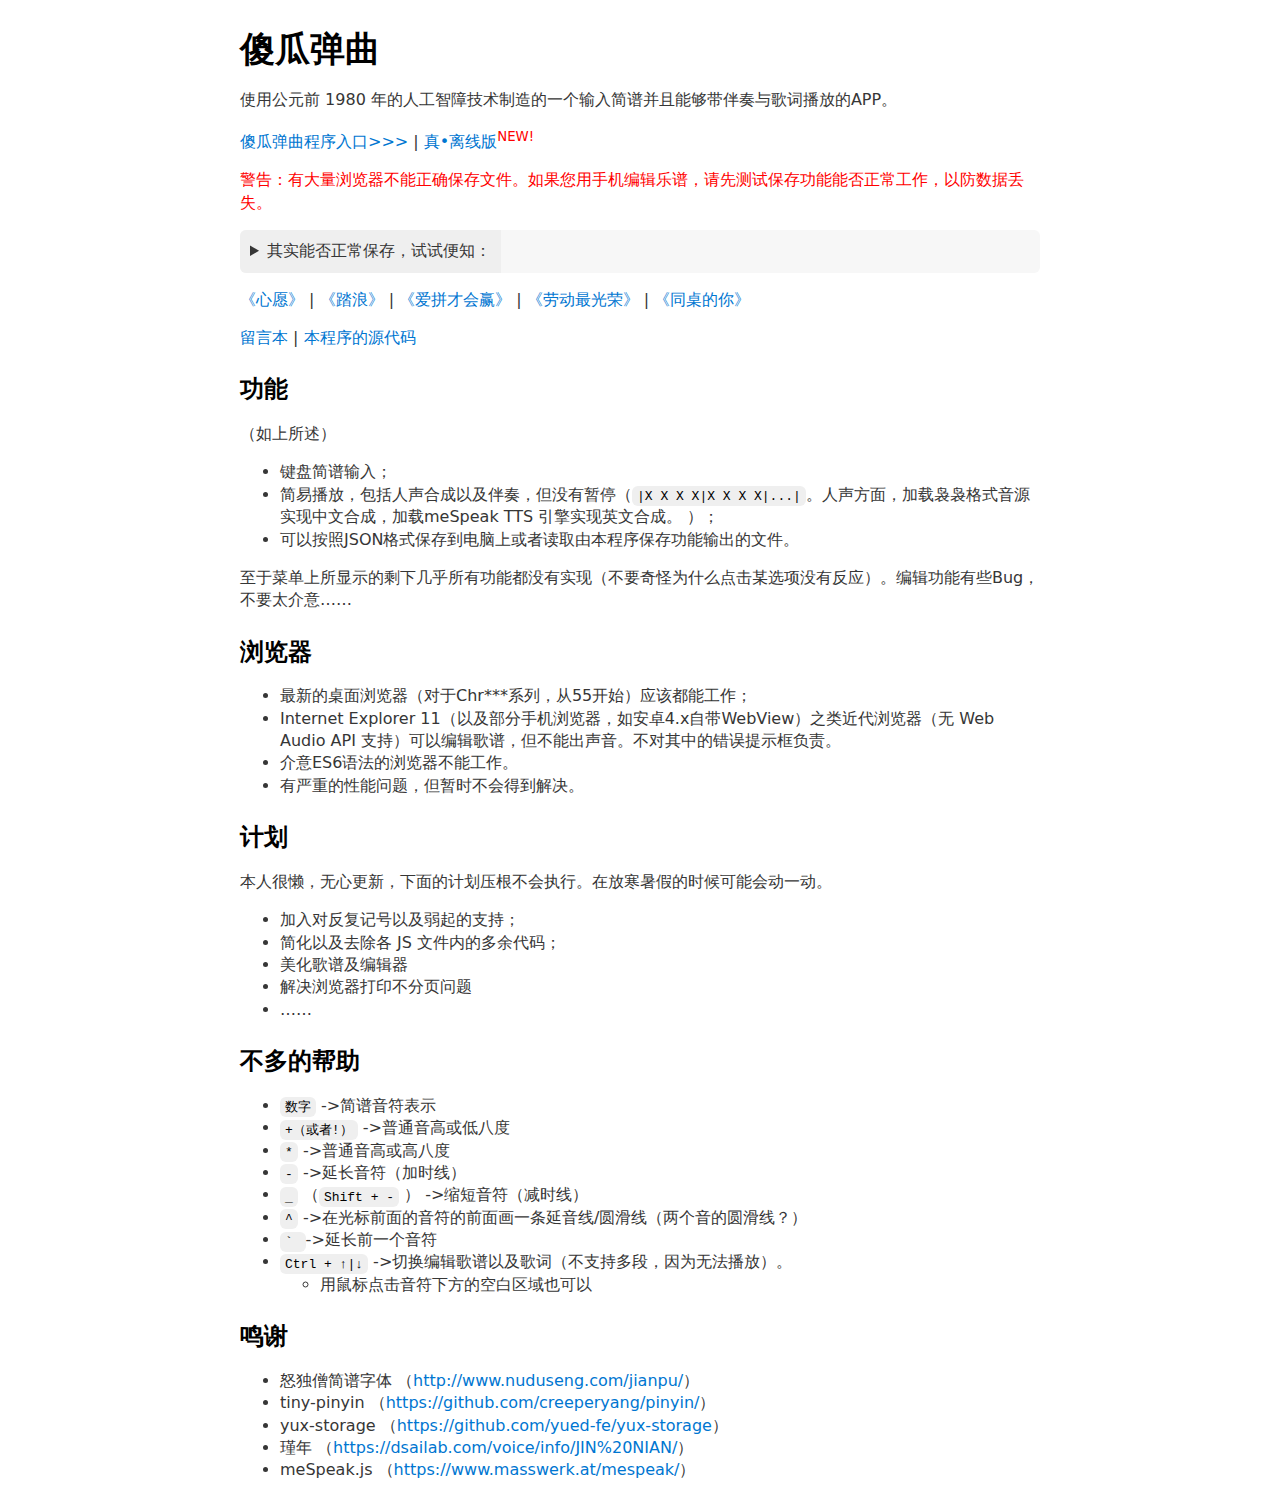
==== index.html @ f355ea2c "修复英文布局BUG；内嵌优化字体并允许不使用字体时一样好的布局；自动摘除data参数；单文件生成器！参数更加保守。" ====
<!DOCTYPE html>
<html lang="zh">
<head>
  <meta charset="utf-8">
  <meta name="viewport" content="width=device-width, initial-scale=1.0">
  <title>傻瓜弹曲</title>
  <link rel="stylesheet" href="index.css">
  <base target="_blank" />
</head>
<body>
  <h1>傻瓜弹曲</h1>
  <p>
    使用公元前 1980 年的人工智障技术制造的一个输入简谱并且能够带伴奏与歌词播放的APP。
  </p>
  <p>
    <a href="edit.htm">傻瓜弹曲程序入口&gt;&gt;&gt;</a> | <a href="build.htm">真•离线版<sup style="color:red">NEW!</sup></a>
  </p>
  <p style="color:red">
    警告：有大量浏览器不能正确保存文件。如果您用手机编辑乐谱，请先测试保存功能能否正常工作，以防数据丢失。
  </p>
  <details>
    <summary>其实能否正常保存，试试便知：</summary>
    <p><a class="nohack" href="FAIL.htm" onclick='util_saveAs("下载测试通过","text/plain","下载测试通过.txt"); return false;'>测试网页脚本生成文件下载</a></p>
    <script>
function util_saveAs(content,mine,fileName){
  var url;
  var blob;
  /* 不使用文件本身的 MIME 以防触发浏览器特殊机制（如Chrome 会把网页 “打包”为MHTML 并破坏追加的脚本区域） */
  if(mine.indexOf('html') > -1){
    mine = 'application/octet-stream';
  }
  try {
    blob = new File([content],fileName,{type:mine});
  }catch(e){
    blob = new Blob([content],{type:mine});
    blob = new Blob([content],{type:mine});
  }
  url = URL.createObjectURL(blob);
  setTimeout(function(){
    URL.revokeObjectURL(url)
  },40*1000);
  if(blob){
    if ('msSaveOrOpenBlob' in navigator) {
      window.navigator.msSaveOrOpenBlob(blob, fileName);
      return;
    }
  }
  var link = document.createElement('a');
  link.href = url;
  link.download = fileName;
  document.body.appendChild(link);
  link.click();
  document.body.removeChild(link);
}
    </script>
    <p>点击上面链接后：</p>
    <ol>
      <li>应该提示下载文件而非打开新页面；</li>
      <li>下载应马上开始而不会有超过 1s 的延迟；</li>
      <li>您应该可以打开下载后的文件，它应该是个文档，内含“下载测试通过”字样；</li>
    </ol>
  </details>
  <p>
    <a href="edit.htm#music=xy">《心愿》</a> |
    <a href="edit.htm#music=tl">《踏浪》</a> |
    <a href="edit.htm#music=apchy">《爱拼才会赢》</a> |
    <a href="edit.htm#music=ldzgr">《劳动最光荣》</a> |
    <a href="edit.htm#music=tzdn">《同桌的你》</a>

  </p>
  <p>
    <a href="http://users.smartgb.com/g/g.php?a=s&i=g18-84768-1a">留言本</a> | <a href="http://gitee.com/asdfqw/FoolPlay">本程序的源代码</a>
  </p>
  <h2>功能</h2>
  <p>
    （如上所述）
  </p>
  <ul>
    <li>键盘简谱输入；</li>
    <li>
      简易播放，包括人声合成以及伴奏，但没有暂停（<code>|X X X X|X X X X|...|</code>。人声方面，加载袅袅格式音源实现中文合成，加载meSpeak TTS 引擎实现英文合成。
      ）；
    </li>
    <li>可以按照JSON格式保存到电脑上或者读取由本程序保存功能输出的文件。</li>
  </ul>
  <p>
    至于菜单上所显示的剩下几乎所有功能都没有实现（不要奇怪为什么点击某选项没有反应）。编辑功能有些Bug，不要太介意……
  </p>
  <h2>浏览器</h2>
  <ul>
    <li>最新的桌面浏览器（对于Chr***系列，从55开始）应该都能工作；</li>
    <li>Internet Explorer 11（以及部分手机浏览器，如安卓4.x自带WebView）之类近代浏览器（无 Web Audio API 支持）可以编辑歌谱，但不能出声音。不对其中的错误提示框负责。</li>
    <li>介意ES6语法的浏览器不能工作。</li>
    <li>有严重的性能问题，但暂时不会得到解决。</li>
  </ul>
  <h2>计划</h2>
  <p>
    本人很懒，无心更新，下面的计划压根不会执行。在放寒暑假的时候可能会动一动。
  </p>
  <ul>
    <li>加入对反复记号以及弱起的支持；</li>
    <li>简化以及去除各 JS 文件内的多余代码；</li>
    <li>美化歌谱及编辑器</li>
    <li>解决浏览器打印不分页问题</li>
    <li>……</li>
  </ul>
  <h2>不多的帮助</h2>
  <ul>
    <li>
      <code>数字</code>
      -&gt;简谱音符表示
    </li>
    <li>
      <code>+（或者!）</code>
      -&gt;普通音高或低八度
    </li>
    <li>
      <code>*</code>
      -&gt;普通音高或高八度
    </li>
    <li>
      <code>-</code>
      -&gt;延长音符（加时线）
    </li>
    <li>
      <code>_</code>
      （<code>Shift + -</code>
      ） -&gt;缩短音符（减时线）
    </li>
    <li>
      <code>^</code>
      -&gt;在光标前面的音符的前面画一条延音线/圆滑线（两个音的圆滑线？）
    </li>
    <li>
      <code>` </code>
      -&gt;延长前一个音符
    </li>
    <li>
      <code>Ctrl + ↑|↓</code>
      -&gt;切换编辑歌谱以及歌词（不支持多段，因为无法播放）。
      <ul>
        <li>用鼠标点击音符下方的空白区域也可以</li>
      </ul>
    </li>
  </ul>
  <h2>鸣谢</h2>
  <ul>
    <li>怒独僧简谱字体 （<a href="http://www.nuduseng.com/jianpu/">http://www.nuduseng.com/<wbr>jianpu/</a>）</li>
    <li>tiny-pinyin （<a href="https://github.com/creeperyang/pinyin/">https://github.com/<wbr>creeperyang/<wbr>pinyin/</a>）</li>
    <li>yux-storage （<a href="https://github.com/yued-fe/yux-storage">https://github.com/<wbr>yued-fe/<wbr>yux-storage</a>）</li>
    <li>瑾年 （<a href="https://dsailab.com/voice/info/JIN%20NIAN/">https://dsailab.com/<wbr>voice/<wbr>info/<wbr>JIN%20NIAN/</a>）</li>
    <li>meSpeak.js （<a href="https://www.masswerk.at/mespeak/">https://www.masswerk.at/<wbr>mespeak/</a>）</li>
  </ul>
</body>
</html>
---- index.css ----
/*
  Water.css
    https://watercss.kognise.dev/
*/
:root{--background-body:#fff;--background:#efefef;--background-alt:#f7f7f7;--selection:#9e9e9e;--text-main:#363636;--text-bright:#000;--text-muted:#70777f;--links:#0076d1;--focus:rgba(0,150,191,0.67);--border:#dbdbdb;--code:#000;--animation-duration:0.1s;--button-base:#d0cfcf;--button-hover:#9b9b9b;--scrollbar-thumb:#aaa;--scrollbar-thumb-hover:var(--button-hover);--form-placeholder:#949494;--form-text:#1d1d1d;--variable:#39a33c;--highlight:#ff0;--select-arrow:url("data:image/svg+xml;charset=utf-8,%3Csvg xmlns='http://www.w3.org/2000/svg' height='63' width='117' fill='%23161f27'%3E%3Cpath d='M115 2c-1-2-4-2-5 0L59 53 7 2a4 4 0 00-5 5l54 54 2 2 3-2 54-54c2-1 2-4 0-5z'/%3E%3C/svg%3E")}@media (prefers-color-scheme:dark){:root{--background-body:#202b38;--background:#161f27;--background-alt:#1a242f;--selection:#1c76c5;--text-main:#dbdbdb;--text-bright:#fff;--text-muted:#a9b1ba;--links:#41adff;--focus:rgba(0,150,191,0.67);--border:#526980;--code:#ffbe85;--animation-duration:0.1s;--button-base:#0c151c;--button-hover:#040a0f;--scrollbar-thumb:var(--button-hover);--scrollbar-thumb-hover:#000;--form-placeholder:#a9a9a9;--form-text:#fff;--variable:#d941e2;--highlight:#efdb43;--select-arrow:url("data:image/svg+xml;charset=utf-8,%3Csvg xmlns='http://www.w3.org/2000/svg' height='63' width='117' fill='%23efefef'%3E%3Cpath d='M115 2c-1-2-4-2-5 0L59 53 7 2a4 4 0 00-5 5l54 54 2 2 3-2 54-54c2-1 2-4 0-5z'/%3E%3C/svg%3E")}}html{scrollbar-color:#aaa #fff;scrollbar-color:var(--scrollbar-thumb) var(--background-body);scrollbar-width:thin}@media (prefers-color-scheme:dark){html{scrollbar-color:#040a0f #202b38;scrollbar-color:var(--scrollbar-thumb) var(--background-body)}}body{font-family:system-ui,-apple-system,BlinkMacSystemFont,Segoe UI,Roboto,Oxygen,Ubuntu,Cantarell,Fira Sans,Droid Sans,Helvetica Neue,Segoe UI Emoji,Apple Color Emoji,Noto Color Emoji,sans-serif;line-height:1.4;max-width:800px;margin:20px auto;padding:0 10px;word-wrap:break-word;color:#363636;color:var(--text-main);background:#fff;background:var(--background-body);text-rendering:optimizeLegibility}@media (prefers-color-scheme:dark){body{background:#202b38;background:var(--background-body);color:#dbdbdb;color:var(--text-main)}}button{transition:background-color .1s linear,border-color .1s linear,color .1s linear,box-shadow .1s linear,transform .1s ease;transition:background-color var(--animation-duration) linear,border-color var(--animation-duration) linear,color var(--animation-duration) linear,box-shadow var(--animation-duration) linear,transform var(--animation-duration) ease}@media (prefers-color-scheme:dark){button{transition:background-color .1s linear,border-color .1s linear,color .1s linear,box-shadow .1s linear,transform .1s ease;transition:background-color var(--animation-duration) linear,border-color var(--animation-duration) linear,color var(--animation-duration) linear,box-shadow var(--animation-duration) linear,transform var(--animation-duration) ease}}input{transition:background-color .1s linear,border-color .1s linear,color .1s linear,box-shadow .1s linear,transform .1s ease;transition:background-color var(--animation-duration) linear,border-color var(--animation-duration) linear,color var(--animation-duration) linear,box-shadow var(--animation-duration) linear,transform var(--animation-duration) ease}@media (prefers-color-scheme:dark){input{transition:background-color .1s linear,border-color .1s linear,color .1s linear,box-shadow .1s linear,transform .1s ease;transition:background-color var(--animation-duration) linear,border-color var(--animation-duration) linear,color var(--animation-duration) linear,box-shadow var(--animation-duration) linear,transform var(--animation-duration) ease}}textarea{transition:background-color .1s linear,border-color .1s linear,color .1s linear,box-shadow .1s linear,transform .1s ease;transition:background-color var(--animation-duration) linear,border-color var(--animation-duration) linear,color var(--animation-duration) linear,box-shadow var(--animation-duration) linear,transform var(--animation-duration) ease}@media (prefers-color-scheme:dark){textarea{transition:background-color .1s linear,border-color .1s linear,color .1s linear,box-shadow .1s linear,transform .1s ease;transition:background-color var(--animation-duration) linear,border-color var(--animation-duration) linear,color var(--animation-duration) linear,box-shadow var(--animation-duration) linear,transform var(--animation-duration) ease}}h1{font-size:2.2em;margin-top:0}h1,h2,h3,h4,h5,h6{margin-bottom:12px;margin-top:24px}h1{color:#000;color:var(--text-bright)}@media (prefers-color-scheme:dark){h1{color:#fff;color:var(--text-bright)}}h2{color:#000;color:var(--text-bright)}@media (prefers-color-scheme:dark){h2{color:#fff;color:var(--text-bright)}}h3{color:#000;color:var(--text-bright)}@media (prefers-color-scheme:dark){h3{color:#fff;color:var(--text-bright)}}h4{color:#000;color:var(--text-bright)}@media (prefers-color-scheme:dark){h4{color:#fff;color:var(--text-bright)}}h5{color:#000;color:var(--text-bright)}@media (prefers-color-scheme:dark){h5{color:#fff;color:var(--text-bright)}}h6{color:#000;color:var(--text-bright)}@media (prefers-color-scheme:dark){h6{color:#fff;color:var(--text-bright)}}strong{color:#000;color:var(--text-bright)}@media (prefers-color-scheme:dark){strong{color:#fff;color:var(--text-bright)}}b,h1,h2,h3,h4,h5,h6,strong,th{font-weight:600}q:after,q:before{content:none}blockquote{border-left:4px solid rgba(0,150,191,.67);border-left:4px solid var(--focus);margin:1.5em 0;padding:.5em 1em;font-style:italic}@media (prefers-color-scheme:dark){blockquote{border-left:4px solid rgba(0,150,191,.67);border-left:4px solid var(--focus)}}q{border-left:4px solid rgba(0,150,191,.67);border-left:4px solid var(--focus);margin:1.5em 0;padding:.5em 1em;font-style:italic}@media (prefers-color-scheme:dark){q{border-left:4px solid rgba(0,150,191,.67);border-left:4px solid var(--focus)}}blockquote>footer{font-style:normal;border:0}address,blockquote cite{font-style:normal}a[href^=mailto\:]:before{content:"📧 "}a[href^=tel\:]:before{content:"📞 "}a[href^=sms\:]:before{content:"💬 "}mark{background-color:#ff0;background-color:var(--highlight);border-radius:2px;padding:0 2px;color:#000}@media (prefers-color-scheme:dark){mark{background-color:#efdb43;background-color:var(--highlight)}}a>code,a>strong{color:inherit}button,input[type=button],input[type=checkbox],input[type=radio],input[type=range],input[type=reset],input[type=submit],select{cursor:pointer}input,select{display:block}[type=checkbox],[type=radio]{display:initial}input{color:#1d1d1d;color:var(--form-text);background-color:#efefef;background-color:var(--background);font-family:inherit;font-size:inherit;margin-right:6px;margin-bottom:6px;padding:10px;border:none;border-radius:6px;outline:none}@media (prefers-color-scheme:dark){input{background-color:#161f27;background-color:var(--background);color:#fff;color:var(--form-text)}}button{color:#1d1d1d;color:var(--form-text);background-color:#efefef;background-color:var(--background);font-family:inherit;font-size:inherit;margin-right:6px;margin-bottom:6px;padding:10px;border:none;border-radius:6px;outline:none}@media (prefers-color-scheme:dark){button{background-color:#161f27;background-color:var(--background);color:#fff;color:var(--form-text)}}textarea{color:#1d1d1d;color:var(--form-text);background-color:#efefef;background-color:var(--background);font-family:inherit;font-size:inherit;margin-right:6px;margin-bottom:6px;padding:10px;border:none;border-radius:6px;outline:none}@media (prefers-color-scheme:dark){textarea{background-color:#161f27;background-color:var(--background);color:#fff;color:var(--form-text)}}select{color:#1d1d1d;color:var(--form-text);background-color:#efefef;background-color:var(--background);font-family:inherit;font-size:inherit;margin-right:6px;margin-bottom:6px;padding:10px;border:none;border-radius:6px;outline:none}@media (prefers-color-scheme:dark){select{background-color:#161f27;background-color:var(--background);color:#fff;color:var(--form-text)}}button{background-color:#d0cfcf;background-color:var(--button-base);padding-right:30px;padding-left:30px}@media (prefers-color-scheme:dark){button{background-color:#0c151c;background-color:var(--button-base)}}input[type=submit]{background-color:#d0cfcf;background-color:var(--button-base);padding-right:30px;padding-left:30px}@media (prefers-color-scheme:dark){input[type=submit]{background-color:#0c151c;background-color:var(--button-base)}}input[type=reset]{background-color:#d0cfcf;background-color:var(--button-base);padding-right:30px;padding-left:30px}@media (prefers-color-scheme:dark){input[type=reset]{background-color:#0c151c;background-color:var(--button-base)}}input[type=button]{background-color:#d0cfcf;background-color:var(--button-base);padding-right:30px;padding-left:30px}@media (prefers-color-scheme:dark){input[type=button]{background-color:#0c151c;background-color:var(--button-base)}}button:hover{background:#9b9b9b;background:var(--button-hover)}@media (prefers-color-scheme:dark){button:hover{background:#040a0f;background:var(--button-hover)}}input[type=submit]:hover{background:#9b9b9b;background:var(--button-hover)}@media (prefers-color-scheme:dark){input[type=submit]:hover{background:#040a0f;background:var(--button-hover)}}input[type=reset]:hover{background:#9b9b9b;background:var(--button-hover)}@media (prefers-color-scheme:dark){input[type=reset]:hover{background:#040a0f;background:var(--button-hover)}}input[type=button]:hover{background:#9b9b9b;background:var(--button-hover)}@media (prefers-color-scheme:dark){input[type=button]:hover{background:#040a0f;background:var(--button-hover)}}input[type=color]{min-height:2rem;padding:8px;cursor:pointer}input[type=checkbox],input[type=radio]{height:1em;width:1em}input[type=radio]{border-radius:100%}input{vertical-align:top}label{vertical-align:middle;margin-bottom:4px;display:inline-block}button,input:not([type=checkbox]):not([type=radio]),input[type=range],select,textarea{-webkit-appearance:none}textarea{display:block;margin-right:0;box-sizing:border-box;resize:vertical}textarea:not([cols]){width:100%}textarea:not([rows]){min-height:40px;height:140px}select{background:#efefef url("data:image/svg+xml;charset=utf-8,%3Csvg xmlns='http://www.w3.org/2000/svg' height='63' width='117' fill='%23161f27'%3E%3Cpath d='M115 2c-1-2-4-2-5 0L59 53 7 2a4 4 0 00-5 5l54 54 2 2 3-2 54-54c2-1 2-4 0-5z'/%3E%3C/svg%3E") calc(100% - 12px) 50%/12px no-repeat;background:var(--background) var(--select-arrow) calc(100% - 12px) 50%/12px no-repeat;padding-right:35px}@media (prefers-color-scheme:dark){select{background:#161f27 url("data:image/svg+xml;charset=utf-8,%3Csvg xmlns='http://www.w3.org/2000/svg' height='63' width='117' fill='%23efefef'%3E%3Cpath d='M115 2c-1-2-4-2-5 0L59 53 7 2a4 4 0 00-5 5l54 54 2 2 3-2 54-54c2-1 2-4 0-5z'/%3E%3C/svg%3E") calc(100% - 12px) 50%/12px no-repeat;background:var(--background) var(--select-arrow) calc(100% - 12px) 50%/12px no-repeat}}select::-ms-expand{display:none}select[multiple]{padding-right:10px;background-image:none;overflow-y:auto}input:focus{box-shadow:0 0 0 2px rgba(0,150,191,.67);box-shadow:0 0 0 2px var(--focus)}@media (prefers-color-scheme:dark){input:focus{box-shadow:0 0 0 2px rgba(0,150,191,.67);box-shadow:0 0 0 2px var(--focus)}}select:focus{box-shadow:0 0 0 2px rgba(0,150,191,.67);box-shadow:0 0 0 2px var(--focus)}@media (prefers-color-scheme:dark){select:focus{box-shadow:0 0 0 2px rgba(0,150,191,.67);box-shadow:0 0 0 2px var(--focus)}}button:focus{box-shadow:0 0 0 2px rgba(0,150,191,.67);box-shadow:0 0 0 2px var(--focus)}@media (prefers-color-scheme:dark){button:focus{box-shadow:0 0 0 2px rgba(0,150,191,.67);box-shadow:0 0 0 2px var(--focus)}}textarea:focus{box-shadow:0 0 0 2px rgba(0,150,191,.67);box-shadow:0 0 0 2px var(--focus)}@media (prefers-color-scheme:dark){textarea:focus{box-shadow:0 0 0 2px rgba(0,150,191,.67);box-shadow:0 0 0 2px var(--focus)}}button:active,input[type=button]:active,input[type=checkbox]:active,input[type=radio]:active,input[type=range]:active,input[type=reset]:active,input[type=submit]:active{transform:translateY(2px)}button:disabled,input:disabled,select:disabled,textarea:disabled{cursor:not-allowed;opacity:.5}::-moz-placeholder{color:#949494;color:var(--form-placeholder)}:-ms-input-placeholder{color:#949494;color:var(--form-placeholder)}::-ms-input-placeholder{color:#949494;color:var(--form-placeholder)}::placeholder{color:#949494;color:var(--form-placeholder)}@media (prefers-color-scheme:dark){::-moz-placeholder{color:#a9a9a9;color:var(--form-placeholder)}:-ms-input-placeholder{color:#a9a9a9;color:var(--form-placeholder)}::-ms-input-placeholder{color:#a9a9a9;color:var(--form-placeholder)}::placeholder{color:#a9a9a9;color:var(--form-placeholder)}}fieldset{border:1px solid rgba(0,150,191,.67);border:1px solid var(--focus);border-radius:6px;margin:0 0 12px;padding:10px}@media (prefers-color-scheme:dark){fieldset{border:1px solid rgba(0,150,191,.67);border:1px solid var(--focus)}}legend{font-size:.9em;font-weight:600}input[type=range]{margin:10px 0;padding:10px 0;background:transparent}input[type=range]:focus{outline:none}input[type=range]::-webkit-slider-runnable-track{width:100%;height:9.5px;-webkit-transition:.2s;transition:.2s;background:#efefef;background:var(--background);border-radius:3px}@media (prefers-color-scheme:dark){input[type=range]::-webkit-slider-runnable-track{background:#161f27;background:var(--background)}}input[type=range]::-webkit-slider-thumb{box-shadow:0 1px 1px #000,0 0 1px #0d0d0d;height:20px;width:20px;border-radius:50%;background:#dbdbdb;background:var(--border);-webkit-appearance:none;margin-top:-7px}@media (prefers-color-scheme:dark){input[type=range]::-webkit-slider-thumb{background:#526980;background:var(--border)}}input[type=range]:focus::-webkit-slider-runnable-track{background:#efefef;background:var(--background)}@media (prefers-color-scheme:dark){input[type=range]:focus::-webkit-slider-runnable-track{background:#161f27;background:var(--background)}}input[type=range]::-moz-range-track{width:100%;height:9.5px;-moz-transition:.2s;transition:.2s;background:#efefef;background:var(--background);border-radius:3px}@media (prefers-color-scheme:dark){input[type=range]::-moz-range-track{background:#161f27;background:var(--background)}}input[type=range]::-moz-range-thumb{box-shadow:1px 1px 1px #000,0 0 1px #0d0d0d;height:20px;width:20px;border-radius:50%;background:#dbdbdb;background:var(--border)}@media (prefers-color-scheme:dark){input[type=range]::-moz-range-thumb{background:#526980;background:var(--border)}}input[type=range]::-ms-track{width:100%;height:9.5px;background:transparent;border-color:transparent;border-width:16px 0;color:transparent}input[type=range]::-ms-fill-lower{background:#efefef;background:var(--background);border:.2px solid #010101;border-radius:3px;box-shadow:1px 1px 1px #000,0 0 1px #0d0d0d}@media (prefers-color-scheme:dark){input[type=range]::-ms-fill-lower{background:#161f27;background:var(--background)}}input[type=range]::-ms-fill-upper{background:#efefef;background:var(--background);border:.2px solid #010101;border-radius:3px;box-shadow:1px 1px 1px #000,0 0 1px #0d0d0d}@media (prefers-color-scheme:dark){input[type=range]::-ms-fill-upper{background:#161f27;background:var(--background)}}input[type=range]::-ms-thumb{box-shadow:1px 1px 1px #000,0 0 1px #0d0d0d;border:1px solid #000;height:20px;width:20px;border-radius:50%;background:#dbdbdb;background:var(--border)}@media (prefers-color-scheme:dark){input[type=range]::-ms-thumb{background:#526980;background:var(--border)}}input[type=range]:focus::-ms-fill-lower{background:#efefef;background:var(--background)}@media (prefers-color-scheme:dark){input[type=range]:focus::-ms-fill-lower{background:#161f27;background:var(--background)}}input[type=range]:focus::-ms-fill-upper{background:#efefef;background:var(--background)}@media (prefers-color-scheme:dark){input[type=range]:focus::-ms-fill-upper{background:#161f27;background:var(--background)}}a{text-decoration:none;color:#0076d1;color:var(--links)}@media (prefers-color-scheme:dark){a{color:#41adff;color:var(--links)}}a:hover{text-decoration:underline}code{background:#efefef;background:var(--background);color:#000;color:var(--code);padding:2.5px 5px;border-radius:6px;font-size:1em}@media (prefers-color-scheme:dark){code{color:#ffbe85;color:var(--code);background:#161f27;background:var(--background)}}samp{background:#efefef;background:var(--background);color:#000;color:var(--code);padding:2.5px 5px;border-radius:6px;font-size:1em}@media (prefers-color-scheme:dark){samp{color:#ffbe85;color:var(--code);background:#161f27;background:var(--background)}}time{background:#efefef;background:var(--background);color:#000;color:var(--code);padding:2.5px 5px;border-radius:6px;font-size:1em}@media (prefers-color-scheme:dark){time{color:#ffbe85;color:var(--code);background:#161f27;background:var(--background)}}pre>code{padding:10px;display:block;overflow-x:auto}var{color:#39a33c;color:var(--variable);font-style:normal;font-family:monospace}@media (prefers-color-scheme:dark){var{color:#d941e2;color:var(--variable)}}kbd{background:#efefef;background:var(--background);border:1px solid #dbdbdb;border:1px solid var(--border);border-radius:2px;color:#363636;color:var(--text-main);padding:2px 4px}@media (prefers-color-scheme:dark){kbd{color:#dbdbdb;color:var(--text-main);border:1px solid #526980;border:1px solid var(--border);background:#161f27;background:var(--background)}}img,video{max-width:100%;height:auto}hr{border:none;border-top:1px solid #dbdbdb;border-top:1px solid var(--border)}@media (prefers-color-scheme:dark){hr{border-top:1px solid #526980;border-top:1px solid var(--border)}}table{border-collapse:collapse;margin-bottom:10px;width:100%;table-layout:fixed}table caption,td,th{text-align:left}td,th{padding:6px;vertical-align:top;word-wrap:break-word}thead{border-bottom:1px solid #dbdbdb;border-bottom:1px solid var(--border)}@media (prefers-color-scheme:dark){thead{border-bottom:1px solid #526980;border-bottom:1px solid var(--border)}}tfoot{border-top:1px solid #dbdbdb;border-top:1px solid var(--border)}@media (prefers-color-scheme:dark){tfoot{border-top:1px solid #526980;border-top:1px solid var(--border)}}tbody tr:nth-child(2n){background-color:#efefef;background-color:var(--background)}@media (prefers-color-scheme:dark){tbody tr:nth-child(2n){background-color:#161f27;background-color:var(--background)}}tbody tr:nth-child(2n) button{background-color:#f7f7f7;background-color:var(--background-alt)}@media (prefers-color-scheme:dark){tbody tr:nth-child(2n) button{background-color:#1a242f;background-color:var(--background-alt)}}tbody tr:nth-child(2n) button:hover{background-color:#fff;background-color:var(--background-body)}@media (prefers-color-scheme:dark){tbody tr:nth-child(2n) button:hover{background-color:#202b38;background-color:var(--background-body)}}::-webkit-scrollbar{height:10px;width:10px}::-webkit-scrollbar-track{background:#efefef;background:var(--background);border-radius:6px}@media (prefers-color-scheme:dark){::-webkit-scrollbar-track{background:#161f27;background:var(--background)}}::-webkit-scrollbar-thumb{background:#aaa;background:var(--scrollbar-thumb);border-radius:6px}@media (prefers-color-scheme:dark){::-webkit-scrollbar-thumb{background:#040a0f;background:var(--scrollbar-thumb)}}::-webkit-scrollbar-thumb:hover{background:#9b9b9b;background:var(--scrollbar-thumb-hover)}@media (prefers-color-scheme:dark){::-webkit-scrollbar-thumb:hover{background:#000;background:var(--scrollbar-thumb-hover)}}::-moz-selection{background-color:#9e9e9e;background-color:var(--selection);color:#000;color:var(--text-bright)}::selection{background-color:#9e9e9e;background-color:var(--selection);color:#000;color:var(--text-bright)}@media (prefers-color-scheme:dark){::-moz-selection{color:#fff;color:var(--text-bright)}::selection{color:#fff;color:var(--text-bright)}}@media (prefers-color-scheme:dark){::-moz-selection{background-color:#1c76c5;background-color:var(--selection)}::selection{background-color:#1c76c5;background-color:var(--selection)}}details{display:flex;flex-direction:column;align-items:flex-start;background-color:#f7f7f7;background-color:var(--background-alt);padding:10px 10px 0;margin:1em 0;border-radius:6px;overflow:hidden}@media (prefers-color-scheme:dark){details{background-color:#1a242f;background-color:var(--background-alt)}}details[open]{padding:10px}details>:last-child{margin-bottom:0}details[open] summary{margin-bottom:10px}summary{display:list-item;background-color:#efefef;background-color:var(--background);padding:10px;margin:-10px -10px 0;cursor:pointer;outline:none}@media (prefers-color-scheme:dark){summary{background-color:#161f27;background-color:var(--background)}}summary:focus,summary:hover{text-decoration:underline}details>:not(summary){margin-top:0}summary::-webkit-details-marker{color:#363636;color:var(--text-main)}@media (prefers-color-scheme:dark){summary::-webkit-details-marker{color:#dbdbdb;color:var(--text-main)}}dialog{background-color:#f7f7f7;background-color:var(--background-alt);color:#363636;color:var(--text-main);border-radius:6px;border:#dbdbdb;border-color:var(--border);padding:10px 30px}@media (prefers-color-scheme:dark){dialog{border-color:#526980;border-color:var(--border);color:#dbdbdb;color:var(--text-main);background-color:#1a242f;background-color:var(--background-alt)}}dialog>header:first-child{background-color:#efefef;background-color:var(--background);border-radius:6px 6px 0 0;margin:-10px -30px 10px;padding:10px;text-align:center}@media (prefers-color-scheme:dark){dialog>header:first-child{background-color:#161f27;background-color:var(--background)}}dialog::-webkit-backdrop{background:rgba(0,0,0,.61);-webkit-backdrop-filter:blur(4px);backdrop-filter:blur(4px)}dialog::backdrop{background:rgba(0,0,0,.61);-webkit-backdrop-filter:blur(4px);backdrop-filter:blur(4px)}footer{border-top:1px solid #dbdbdb;border-top:1px solid var(--border);padding-top:10px;color:#70777f;color:var(--text-muted)}@media (prefers-color-scheme:dark){footer{color:#a9b1ba;color:var(--text-muted);border-top:1px solid #526980;border-top:1px solid var(--border)}}body>footer{margin-top:40px}@media print{body,button,code,details,input,pre,summary,textarea{background-color:#fff}button,input,textarea{border:1px solid #000}body,button,code,footer,h1,h2,h3,h4,h5,h6,input,pre,strong,summary,textarea{color:#000}summary::marker{color:#000}summary::-webkit-details-marker{color:#000}tbody tr:nth-child(2n){background-color:#f2f2f2}a{color:#00f;text-decoration:underline}}
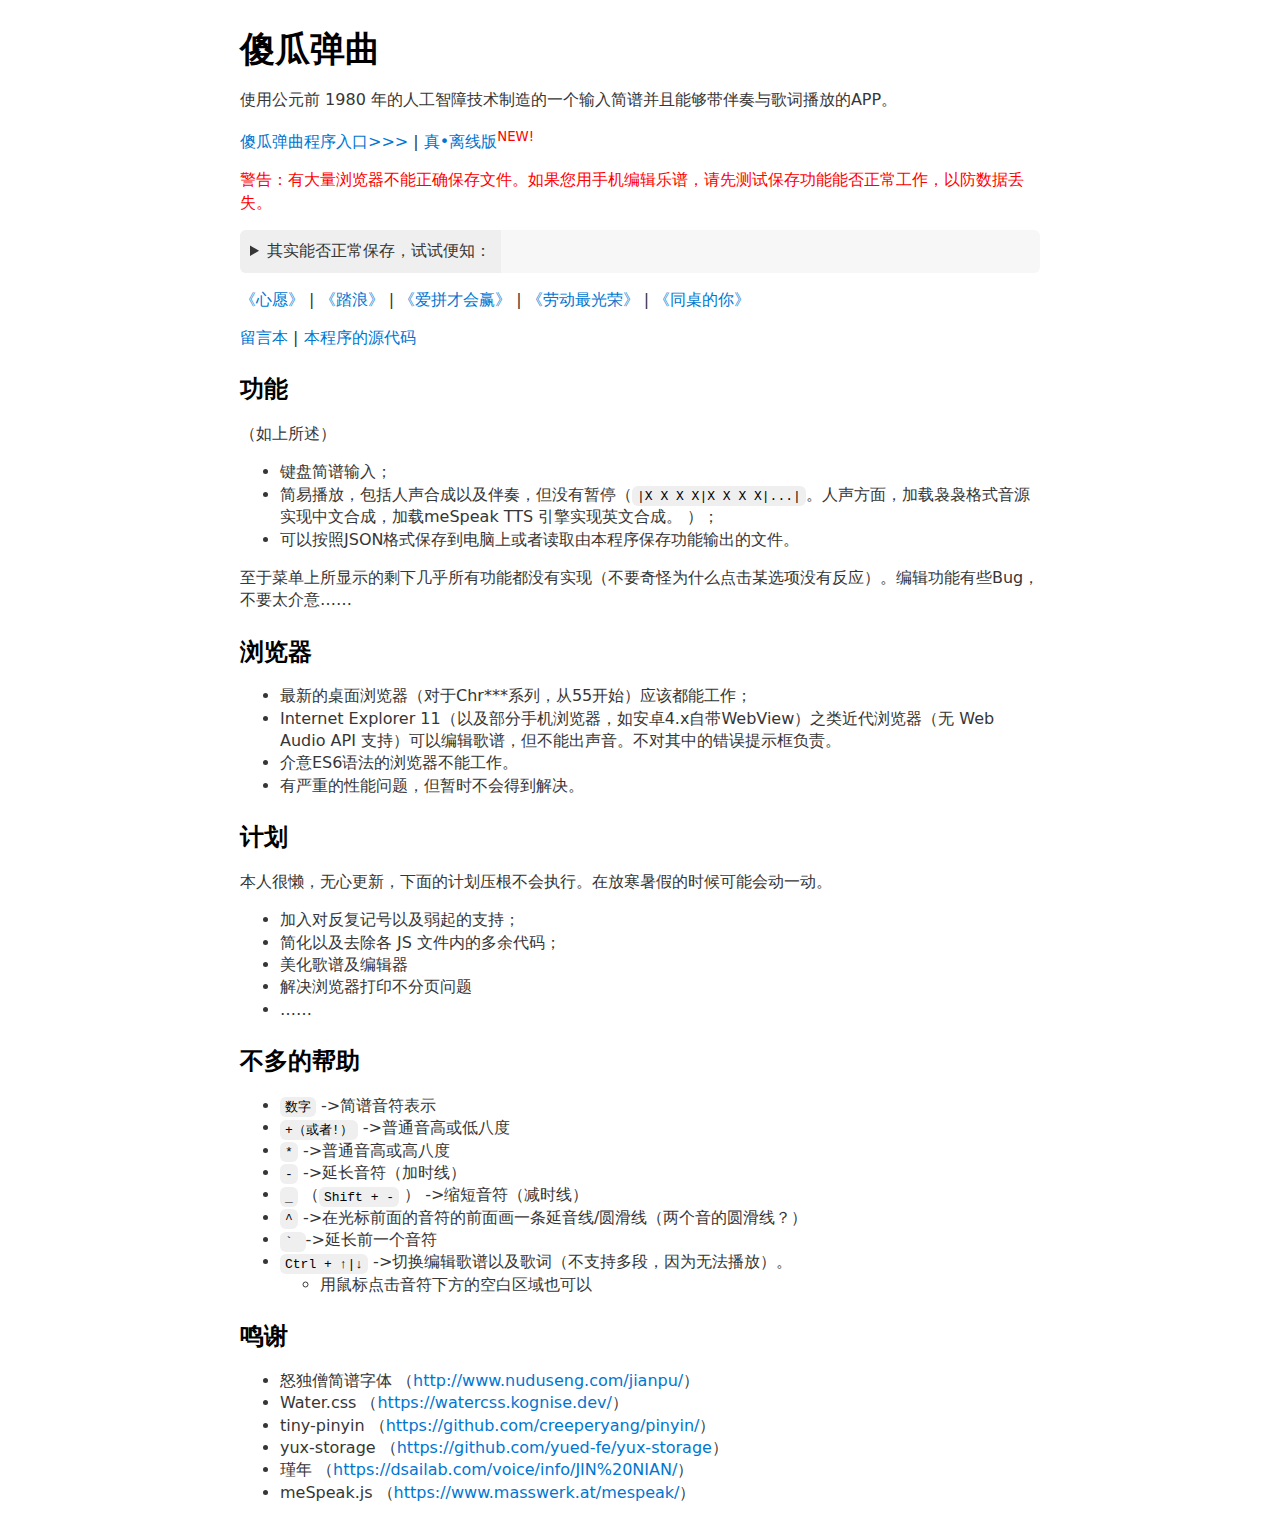
==== commit 953ff53a: "GPL! 更合适的人声调教" ====
--- a/index.html
+++ b/index.html
@@ -6,6 +6,8 @@
   <title>傻瓜弹曲</title>
   <link rel="stylesheet" href="index.css">
   <base target="_blank" />
+  <link rel="shortcut icon" type="image/x-icon" href="favicon.ico">
+
 </head>
 <body>
   <h1>傻瓜弹曲</h1>
@@ -146,6 +148,7 @@
   <h2>鸣谢</h2>
   <ul>
     <li>怒独僧简谱字体 （<a href="http://www.nuduseng.com/jianpu/">http://www.nuduseng.com/<wbr>jianpu/</a>）</li>
+    <li>Water.css （<a href="https://watercss.kognise.dev/">https://watercss.kognise.dev/</a>）</li>
     <li>tiny-pinyin （<a href="https://github.com/creeperyang/pinyin/">https://github.com/<wbr>creeperyang/<wbr>pinyin/</a>）</li>
     <li>yux-storage （<a href="https://github.com/yued-fe/yux-storage">https://github.com/<wbr>yued-fe/<wbr>yux-storage</a>）</li>
     <li>瑾年 （<a href="https://dsailab.com/voice/info/JIN%20NIAN/">https://dsailab.com/<wbr>voice/<wbr>info/<wbr>JIN%20NIAN/</a>）</li>
--- a/index.css
+++ b/index.css
@@ -1,5 +1,7 @@
 /*
   Water.css
     https://watercss.kognise.dev/
+The MIT License (MIT)
+Copyright © <2019 Kognise>
 */
 :root{--background-body:#fff;--background:#efefef;--background-alt:#f7f7f7;--selection:#9e9e9e;--text-main:#363636;--text-bright:#000;--text-muted:#70777f;--links:#0076d1;--focus:rgba(0,150,191,0.67);--border:#dbdbdb;--code:#000;--animation-duration:0.1s;--button-base:#d0cfcf;--button-hover:#9b9b9b;--scrollbar-thumb:#aaa;--scrollbar-thumb-hover:var(--button-hover);--form-placeholder:#949494;--form-text:#1d1d1d;--variable:#39a33c;--highlight:#ff0;--select-arrow:url("data:image/svg+xml;charset=utf-8,%3Csvg xmlns='http://www.w3.org/2000/svg' height='63' width='117' fill='%23161f27'%3E%3Cpath d='M115 2c-1-2-4-2-5 0L59 53 7 2a4 4 0 00-5 5l54 54 2 2 3-2 54-54c2-1 2-4 0-5z'/%3E%3C/svg%3E")}@media (prefers-color-scheme:dark){:root{--background-body:#202b38;--background:#161f27;--background-alt:#1a242f;--selection:#1c76c5;--text-main:#dbdbdb;--text-bright:#fff;--text-muted:#a9b1ba;--links:#41adff;--focus:rgba(0,150,191,0.67);--border:#526980;--code:#ffbe85;--animation-duration:0.1s;--button-base:#0c151c;--button-hover:#040a0f;--scrollbar-thumb:var(--button-hover);--scrollbar-thumb-hover:#000;--form-placeholder:#a9a9a9;--form-text:#fff;--variable:#d941e2;--highlight:#efdb43;--select-arrow:url("data:image/svg+xml;charset=utf-8,%3Csvg xmlns='http://www.w3.org/2000/svg' height='63' width='117' fill='%23efefef'%3E%3Cpath d='M115 2c-1-2-4-2-5 0L59 53 7 2a4 4 0 00-5 5l54 54 2 2 3-2 54-54c2-1 2-4 0-5z'/%3E%3C/svg%3E")}}html{scrollbar-color:#aaa #fff;scrollbar-color:var(--scrollbar-thumb) var(--background-body);scrollbar-width:thin}@media (prefers-color-scheme:dark){html{scrollbar-color:#040a0f #202b38;scrollbar-color:var(--scrollbar-thumb) var(--background-body)}}body{font-family:system-ui,-apple-system,BlinkMacSystemFont,Segoe UI,Roboto,Oxygen,Ubuntu,Cantarell,Fira Sans,Droid Sans,Helvetica Neue,Segoe UI Emoji,Apple Color Emoji,Noto Color Emoji,sans-serif;line-height:1.4;max-width:800px;margin:20px auto;padding:0 10px;word-wrap:break-word;color:#363636;color:var(--text-main);background:#fff;background:var(--background-body);text-rendering:optimizeLegibility}@media (prefers-color-scheme:dark){body{background:#202b38;background:var(--background-body);color:#dbdbdb;color:var(--text-main)}}button{transition:background-color .1s linear,border-color .1s linear,color .1s linear,box-shadow .1s linear,transform .1s ease;transition:background-color var(--animation-duration) linear,border-color var(--animation-duration) linear,color var(--animation-duration) linear,box-shadow var(--animation-duration) linear,transform var(--animation-duration) ease}@media (prefers-color-scheme:dark){button{transition:background-color .1s linear,border-color .1s linear,color .1s linear,box-shadow .1s linear,transform .1s ease;transition:background-color var(--animation-duration) linear,border-color var(--animation-duration) linear,color var(--animation-duration) linear,box-shadow var(--animation-duration) linear,transform var(--animation-duration) ease}}input{transition:background-color .1s linear,border-color .1s linear,color .1s linear,box-shadow .1s linear,transform .1s ease;transition:background-color var(--animation-duration) linear,border-color var(--animation-duration) linear,color var(--animation-duration) linear,box-shadow var(--animation-duration) linear,transform var(--animation-duration) ease}@media (prefers-color-scheme:dark){input{transition:background-color .1s linear,border-color .1s linear,color .1s linear,box-shadow .1s linear,transform .1s ease;transition:background-color var(--animation-duration) linear,border-color var(--animation-duration) linear,color var(--animation-duration) linear,box-shadow var(--animation-duration) linear,transform var(--animation-duration) ease}}textarea{transition:background-color .1s linear,border-color .1s linear,color .1s linear,box-shadow .1s linear,transform .1s ease;transition:background-color var(--animation-duration) linear,border-color var(--animation-duration) linear,color var(--animation-duration) linear,box-shadow var(--animation-duration) linear,transform var(--animation-duration) ease}@media (prefers-color-scheme:dark){textarea{transition:background-color .1s linear,border-color .1s linear,color .1s linear,box-shadow .1s linear,transform .1s ease;transition:background-color var(--animation-duration) linear,border-color var(--animation-duration) linear,color var(--animation-duration) linear,box-shadow var(--animation-duration) linear,transform var(--animation-duration) ease}}h1{font-size:2.2em;margin-top:0}h1,h2,h3,h4,h5,h6{margin-bottom:12px;margin-top:24px}h1{color:#000;color:var(--text-bright)}@media (prefers-color-scheme:dark){h1{color:#fff;color:var(--text-bright)}}h2{color:#000;color:var(--text-bright)}@media (prefers-color-scheme:dark){h2{color:#fff;color:var(--text-bright)}}h3{color:#000;color:var(--text-bright)}@media (prefers-color-scheme:dark){h3{color:#fff;color:var(--text-bright)}}h4{color:#000;color:var(--text-bright)}@media (prefers-color-scheme:dark){h4{color:#fff;color:var(--text-bright)}}h5{color:#000;color:var(--text-bright)}@media (prefers-color-scheme:dark){h5{color:#fff;color:var(--text-bright)}}h6{color:#000;color:var(--text-bright)}@media (prefers-color-scheme:dark){h6{color:#fff;color:var(--text-bright)}}strong{color:#000;color:var(--text-bright)}@media (prefers-color-scheme:dark){strong{color:#fff;color:var(--text-bright)}}b,h1,h2,h3,h4,h5,h6,strong,th{font-weight:600}q:after,q:before{content:none}blockquote{border-left:4px solid rgba(0,150,191,.67);border-left:4px solid var(--focus);margin:1.5em 0;padding:.5em 1em;font-style:italic}@media (prefers-color-scheme:dark){blockquote{border-left:4px solid rgba(0,150,191,.67);border-left:4px solid var(--focus)}}q{border-left:4px solid rgba(0,150,191,.67);border-left:4px solid var(--focus);margin:1.5em 0;padding:.5em 1em;font-style:italic}@media (prefers-color-scheme:dark){q{border-left:4px solid rgba(0,150,191,.67);border-left:4px solid var(--focus)}}blockquote>footer{font-style:normal;border:0}address,blockquote cite{font-style:normal}a[href^=mailto\:]:before{content:"📧 "}a[href^=tel\:]:before{content:"📞 "}a[href^=sms\:]:before{content:"💬 "}mark{background-color:#ff0;background-color:var(--highlight);border-radius:2px;padding:0 2px;color:#000}@media (prefers-color-scheme:dark){mark{background-color:#efdb43;background-color:var(--highlight)}}a>code,a>strong{color:inherit}button,input[type=button],input[type=checkbox],input[type=radio],input[type=range],input[type=reset],input[type=submit],select{cursor:pointer}input,select{display:block}[type=checkbox],[type=radio]{display:initial}input{color:#1d1d1d;color:var(--form-text);background-color:#efefef;background-color:var(--background);font-family:inherit;font-size:inherit;margin-right:6px;margin-bottom:6px;padding:10px;border:none;border-radius:6px;outline:none}@media (prefers-color-scheme:dark){input{background-color:#161f27;background-color:var(--background);color:#fff;color:var(--form-text)}}button{color:#1d1d1d;color:var(--form-text);background-color:#efefef;background-color:var(--background);font-family:inherit;font-size:inherit;margin-right:6px;margin-bottom:6px;padding:10px;border:none;border-radius:6px;outline:none}@media (prefers-color-scheme:dark){button{background-color:#161f27;background-color:var(--background);color:#fff;color:var(--form-text)}}textarea{color:#1d1d1d;color:var(--form-text);background-color:#efefef;background-color:var(--background);font-family:inherit;font-size:inherit;margin-right:6px;margin-bottom:6px;padding:10px;border:none;border-radius:6px;outline:none}@media (prefers-color-scheme:dark){textarea{background-color:#161f27;background-color:var(--background);color:#fff;color:var(--form-text)}}select{color:#1d1d1d;color:var(--form-text);background-color:#efefef;background-color:var(--background);font-family:inherit;font-size:inherit;margin-right:6px;margin-bottom:6px;padding:10px;border:none;border-radius:6px;outline:none}@media (prefers-color-scheme:dark){select{background-color:#161f27;background-color:var(--background);color:#fff;color:var(--form-text)}}button{background-color:#d0cfcf;background-color:var(--button-base);padding-right:30px;padding-left:30px}@media (prefers-color-scheme:dark){button{background-color:#0c151c;background-color:var(--button-base)}}input[type=submit]{background-color:#d0cfcf;background-color:var(--button-base);padding-right:30px;padding-left:30px}@media (prefers-color-scheme:dark){input[type=submit]{background-color:#0c151c;background-color:var(--button-base)}}input[type=reset]{background-color:#d0cfcf;background-color:var(--button-base);padding-right:30px;padding-left:30px}@media (prefers-color-scheme:dark){input[type=reset]{background-color:#0c151c;background-color:var(--button-base)}}input[type=button]{background-color:#d0cfcf;background-color:var(--button-base);padding-right:30px;padding-left:30px}@media (prefers-color-scheme:dark){input[type=button]{background-color:#0c151c;background-color:var(--button-base)}}button:hover{background:#9b9b9b;background:var(--button-hover)}@media (prefers-color-scheme:dark){button:hover{background:#040a0f;background:var(--button-hover)}}input[type=submit]:hover{background:#9b9b9b;background:var(--button-hover)}@media (prefers-color-scheme:dark){input[type=submit]:hover{background:#040a0f;background:var(--button-hover)}}input[type=reset]:hover{background:#9b9b9b;background:var(--button-hover)}@media (prefers-color-scheme:dark){input[type=reset]:hover{background:#040a0f;background:var(--button-hover)}}input[type=button]:hover{background:#9b9b9b;background:var(--button-hover)}@media (prefers-color-scheme:dark){input[type=button]:hover{background:#040a0f;background:var(--button-hover)}}input[type=color]{min-height:2rem;padding:8px;cursor:pointer}input[type=checkbox],input[type=radio]{height:1em;width:1em}input[type=radio]{border-radius:100%}input{vertical-align:top}label{vertical-align:middle;margin-bottom:4px;display:inline-block}button,input:not([type=checkbox]):not([type=radio]),input[type=range],select,textarea{-webkit-appearance:none}textarea{display:block;margin-right:0;box-sizing:border-box;resize:vertical}textarea:not([cols]){width:100%}textarea:not([rows]){min-height:40px;height:140px}select{background:#efefef url("data:image/svg+xml;charset=utf-8,%3Csvg xmlns='http://www.w3.org/2000/svg' height='63' width='117' fill='%23161f27'%3E%3Cpath d='M115 2c-1-2-4-2-5 0L59 53 7 2a4 4 0 00-5 5l54 54 2 2 3-2 54-54c2-1 2-4 0-5z'/%3E%3C/svg%3E") calc(100% - 12px) 50%/12px no-repeat;background:var(--background) var(--select-arrow) calc(100% - 12px) 50%/12px no-repeat;padding-right:35px}@media (prefers-color-scheme:dark){select{background:#161f27 url("data:image/svg+xml;charset=utf-8,%3Csvg xmlns='http://www.w3.org/2000/svg' height='63' width='117' fill='%23efefef'%3E%3Cpath d='M115 2c-1-2-4-2-5 0L59 53 7 2a4 4 0 00-5 5l54 54 2 2 3-2 54-54c2-1 2-4 0-5z'/%3E%3C/svg%3E") calc(100% - 12px) 50%/12px no-repeat;background:var(--background) var(--select-arrow) calc(100% - 12px) 50%/12px no-repeat}}select::-ms-expand{display:none}select[multiple]{padding-right:10px;background-image:none;overflow-y:auto}input:focus{box-shadow:0 0 0 2px rgba(0,150,191,.67);box-shadow:0 0 0 2px var(--focus)}@media (prefers-color-scheme:dark){input:focus{box-shadow:0 0 0 2px rgba(0,150,191,.67);box-shadow:0 0 0 2px var(--focus)}}select:focus{box-shadow:0 0 0 2px rgba(0,150,191,.67);box-shadow:0 0 0 2px var(--focus)}@media (prefers-color-scheme:dark){select:focus{box-shadow:0 0 0 2px rgba(0,150,191,.67);box-shadow:0 0 0 2px var(--focus)}}button:focus{box-shadow:0 0 0 2px rgba(0,150,191,.67);box-shadow:0 0 0 2px var(--focus)}@media (prefers-color-scheme:dark){button:focus{box-shadow:0 0 0 2px rgba(0,150,191,.67);box-shadow:0 0 0 2px var(--focus)}}textarea:focus{box-shadow:0 0 0 2px rgba(0,150,191,.67);box-shadow:0 0 0 2px var(--focus)}@media (prefers-color-scheme:dark){textarea:focus{box-shadow:0 0 0 2px rgba(0,150,191,.67);box-shadow:0 0 0 2px var(--focus)}}button:active,input[type=button]:active,input[type=checkbox]:active,input[type=radio]:active,input[type=range]:active,input[type=reset]:active,input[type=submit]:active{transform:translateY(2px)}button:disabled,input:disabled,select:disabled,textarea:disabled{cursor:not-allowed;opacity:.5}::-moz-placeholder{color:#949494;color:var(--form-placeholder)}:-ms-input-placeholder{color:#949494;color:var(--form-placeholder)}::-ms-input-placeholder{color:#949494;color:var(--form-placeholder)}::placeholder{color:#949494;color:var(--form-placeholder)}@media (prefers-color-scheme:dark){::-moz-placeholder{color:#a9a9a9;color:var(--form-placeholder)}:-ms-input-placeholder{color:#a9a9a9;color:var(--form-placeholder)}::-ms-input-placeholder{color:#a9a9a9;color:var(--form-placeholder)}::placeholder{color:#a9a9a9;color:var(--form-placeholder)}}fieldset{border:1px solid rgba(0,150,191,.67);border:1px solid var(--focus);border-radius:6px;margin:0 0 12px;padding:10px}@media (prefers-color-scheme:dark){fieldset{border:1px solid rgba(0,150,191,.67);border:1px solid var(--focus)}}legend{font-size:.9em;font-weight:600}input[type=range]{margin:10px 0;padding:10px 0;background:transparent}input[type=range]:focus{outline:none}input[type=range]::-webkit-slider-runnable-track{width:100%;height:9.5px;-webkit-transition:.2s;transition:.2s;background:#efefef;background:var(--background);border-radius:3px}@media (prefers-color-scheme:dark){input[type=range]::-webkit-slider-runnable-track{background:#161f27;background:var(--background)}}input[type=range]::-webkit-slider-thumb{box-shadow:0 1px 1px #000,0 0 1px #0d0d0d;height:20px;width:20px;border-radius:50%;background:#dbdbdb;background:var(--border);-webkit-appearance:none;margin-top:-7px}@media (prefers-color-scheme:dark){input[type=range]::-webkit-slider-thumb{background:#526980;background:var(--border)}}input[type=range]:focus::-webkit-slider-runnable-track{background:#efefef;background:var(--background)}@media (prefers-color-scheme:dark){input[type=range]:focus::-webkit-slider-runnable-track{background:#161f27;background:var(--background)}}input[type=range]::-moz-range-track{width:100%;height:9.5px;-moz-transition:.2s;transition:.2s;background:#efefef;background:var(--background);border-radius:3px}@media (prefers-color-scheme:dark){input[type=range]::-moz-range-track{background:#161f27;background:var(--background)}}input[type=range]::-moz-range-thumb{box-shadow:1px 1px 1px #000,0 0 1px #0d0d0d;height:20px;width:20px;border-radius:50%;background:#dbdbdb;background:var(--border)}@media (prefers-color-scheme:dark){input[type=range]::-moz-range-thumb{background:#526980;background:var(--border)}}input[type=range]::-ms-track{width:100%;height:9.5px;background:transparent;border-color:transparent;border-width:16px 0;color:transparent}input[type=range]::-ms-fill-lower{background:#efefef;background:var(--background);border:.2px solid #010101;border-radius:3px;box-shadow:1px 1px 1px #000,0 0 1px #0d0d0d}@media (prefers-color-scheme:dark){input[type=range]::-ms-fill-lower{background:#161f27;background:var(--background)}}input[type=range]::-ms-fill-upper{background:#efefef;background:var(--background);border:.2px solid #010101;border-radius:3px;box-shadow:1px 1px 1px #000,0 0 1px #0d0d0d}@media (prefers-color-scheme:dark){input[type=range]::-ms-fill-upper{background:#161f27;background:var(--background)}}input[type=range]::-ms-thumb{box-shadow:1px 1px 1px #000,0 0 1px #0d0d0d;border:1px solid #000;height:20px;width:20px;border-radius:50%;background:#dbdbdb;background:var(--border)}@media (prefers-color-scheme:dark){input[type=range]::-ms-thumb{background:#526980;background:var(--border)}}input[type=range]:focus::-ms-fill-lower{background:#efefef;background:var(--background)}@media (prefers-color-scheme:dark){input[type=range]:focus::-ms-fill-lower{background:#161f27;background:var(--background)}}input[type=range]:focus::-ms-fill-upper{background:#efefef;background:var(--background)}@media (prefers-color-scheme:dark){input[type=range]:focus::-ms-fill-upper{background:#161f27;background:var(--background)}}a{text-decoration:none;color:#0076d1;color:var(--links)}@media (prefers-color-scheme:dark){a{color:#41adff;color:var(--links)}}a:hover{text-decoration:underline}code{background:#efefef;background:var(--background);color:#000;color:var(--code);padding:2.5px 5px;border-radius:6px;font-size:1em}@media (prefers-color-scheme:dark){code{color:#ffbe85;color:var(--code);background:#161f27;background:var(--background)}}samp{background:#efefef;background:var(--background);color:#000;color:var(--code);padding:2.5px 5px;border-radius:6px;font-size:1em}@media (prefers-color-scheme:dark){samp{color:#ffbe85;color:var(--code);background:#161f27;background:var(--background)}}time{background:#efefef;background:var(--background);color:#000;color:var(--code);padding:2.5px 5px;border-radius:6px;font-size:1em}@media (prefers-color-scheme:dark){time{color:#ffbe85;color:var(--code);background:#161f27;background:var(--background)}}pre>code{padding:10px;display:block;overflow-x:auto}var{color:#39a33c;color:var(--variable);font-style:normal;font-family:monospace}@media (prefers-color-scheme:dark){var{color:#d941e2;color:var(--variable)}}kbd{background:#efefef;background:var(--background);border:1px solid #dbdbdb;border:1px solid var(--border);border-radius:2px;color:#363636;color:var(--text-main);padding:2px 4px}@media (prefers-color-scheme:dark){kbd{color:#dbdbdb;color:var(--text-main);border:1px solid #526980;border:1px solid var(--border);background:#161f27;background:var(--background)}}img,video{max-width:100%;height:auto}hr{border:none;border-top:1px solid #dbdbdb;border-top:1px solid var(--border)}@media (prefers-color-scheme:dark){hr{border-top:1px solid #526980;border-top:1px solid var(--border)}}table{border-collapse:collapse;margin-bottom:10px;width:100%;table-layout:fixed}table caption,td,th{text-align:left}td,th{padding:6px;vertical-align:top;word-wrap:break-word}thead{border-bottom:1px solid #dbdbdb;border-bottom:1px solid var(--border)}@media (prefers-color-scheme:dark){thead{border-bottom:1px solid #526980;border-bottom:1px solid var(--border)}}tfoot{border-top:1px solid #dbdbdb;border-top:1px solid var(--border)}@media (prefers-color-scheme:dark){tfoot{border-top:1px solid #526980;border-top:1px solid var(--border)}}tbody tr:nth-child(2n){background-color:#efefef;background-color:var(--background)}@media (prefers-color-scheme:dark){tbody tr:nth-child(2n){background-color:#161f27;background-color:var(--background)}}tbody tr:nth-child(2n) button{background-color:#f7f7f7;background-color:var(--background-alt)}@media (prefers-color-scheme:dark){tbody tr:nth-child(2n) button{background-color:#1a242f;background-color:var(--background-alt)}}tbody tr:nth-child(2n) button:hover{background-color:#fff;background-color:var(--background-body)}@media (prefers-color-scheme:dark){tbody tr:nth-child(2n) button:hover{background-color:#202b38;background-color:var(--background-body)}}::-webkit-scrollbar{height:10px;width:10px}::-webkit-scrollbar-track{background:#efefef;background:var(--background);border-radius:6px}@media (prefers-color-scheme:dark){::-webkit-scrollbar-track{background:#161f27;background:var(--background)}}::-webkit-scrollbar-thumb{background:#aaa;background:var(--scrollbar-thumb);border-radius:6px}@media (prefers-color-scheme:dark){::-webkit-scrollbar-thumb{background:#040a0f;background:var(--scrollbar-thumb)}}::-webkit-scrollbar-thumb:hover{background:#9b9b9b;background:var(--scrollbar-thumb-hover)}@media (prefers-color-scheme:dark){::-webkit-scrollbar-thumb:hover{background:#000;background:var(--scrollbar-thumb-hover)}}::-moz-selection{background-color:#9e9e9e;background-color:var(--selection);color:#000;color:var(--text-bright)}::selection{background-color:#9e9e9e;background-color:var(--selection);color:#000;color:var(--text-bright)}@media (prefers-color-scheme:dark){::-moz-selection{color:#fff;color:var(--text-bright)}::selection{color:#fff;color:var(--text-bright)}}@media (prefers-color-scheme:dark){::-moz-selection{background-color:#1c76c5;background-color:var(--selection)}::selection{background-color:#1c76c5;background-color:var(--selection)}}details{display:flex;flex-direction:column;align-items:flex-start;background-color:#f7f7f7;background-color:var(--background-alt);padding:10px 10px 0;margin:1em 0;border-radius:6px;overflow:hidden}@media (prefers-color-scheme:dark){details{background-color:#1a242f;background-color:var(--background-alt)}}details[open]{padding:10px}details>:last-child{margin-bottom:0}details[open] summary{margin-bottom:10px}summary{display:list-item;background-color:#efefef;background-color:var(--background);padding:10px;margin:-10px -10px 0;cursor:pointer;outline:none}@media (prefers-color-scheme:dark){summary{background-color:#161f27;background-color:var(--background)}}summary:focus,summary:hover{text-decoration:underline}details>:not(summary){margin-top:0}summary::-webkit-details-marker{color:#363636;color:var(--text-main)}@media (prefers-color-scheme:dark){summary::-webkit-details-marker{color:#dbdbdb;color:var(--text-main)}}dialog{background-color:#f7f7f7;background-color:var(--background-alt);color:#363636;color:var(--text-main);border-radius:6px;border:#dbdbdb;border-color:var(--border);padding:10px 30px}@media (prefers-color-scheme:dark){dialog{border-color:#526980;border-color:var(--border);color:#dbdbdb;color:var(--text-main);background-color:#1a242f;background-color:var(--background-alt)}}dialog>header:first-child{background-color:#efefef;background-color:var(--background);border-radius:6px 6px 0 0;margin:-10px -30px 10px;padding:10px;text-align:center}@media (prefers-color-scheme:dark){dialog>header:first-child{background-color:#161f27;background-color:var(--background)}}dialog::-webkit-backdrop{background:rgba(0,0,0,.61);-webkit-backdrop-filter:blur(4px);backdrop-filter:blur(4px)}dialog::backdrop{background:rgba(0,0,0,.61);-webkit-backdrop-filter:blur(4px);backdrop-filter:blur(4px)}footer{border-top:1px solid #dbdbdb;border-top:1px solid var(--border);padding-top:10px;color:#70777f;color:var(--text-muted)}@media (prefers-color-scheme:dark){footer{color:#a9b1ba;color:var(--text-muted);border-top:1px solid #526980;border-top:1px solid var(--border)}}body>footer{margin-top:40px}@media print{body,button,code,details,input,pre,summary,textarea{background-color:#fff}button,input,textarea{border:1px solid #000}body,button,code,footer,h1,h2,h3,h4,h5,h6,input,pre,strong,summary,textarea{color:#000}summary::marker{color:#000}summary::-webkit-details-marker{color:#000}tbody tr:nth-child(2n){background-color:#f2f2f2}a{color:#00f;text-decoration:underline}}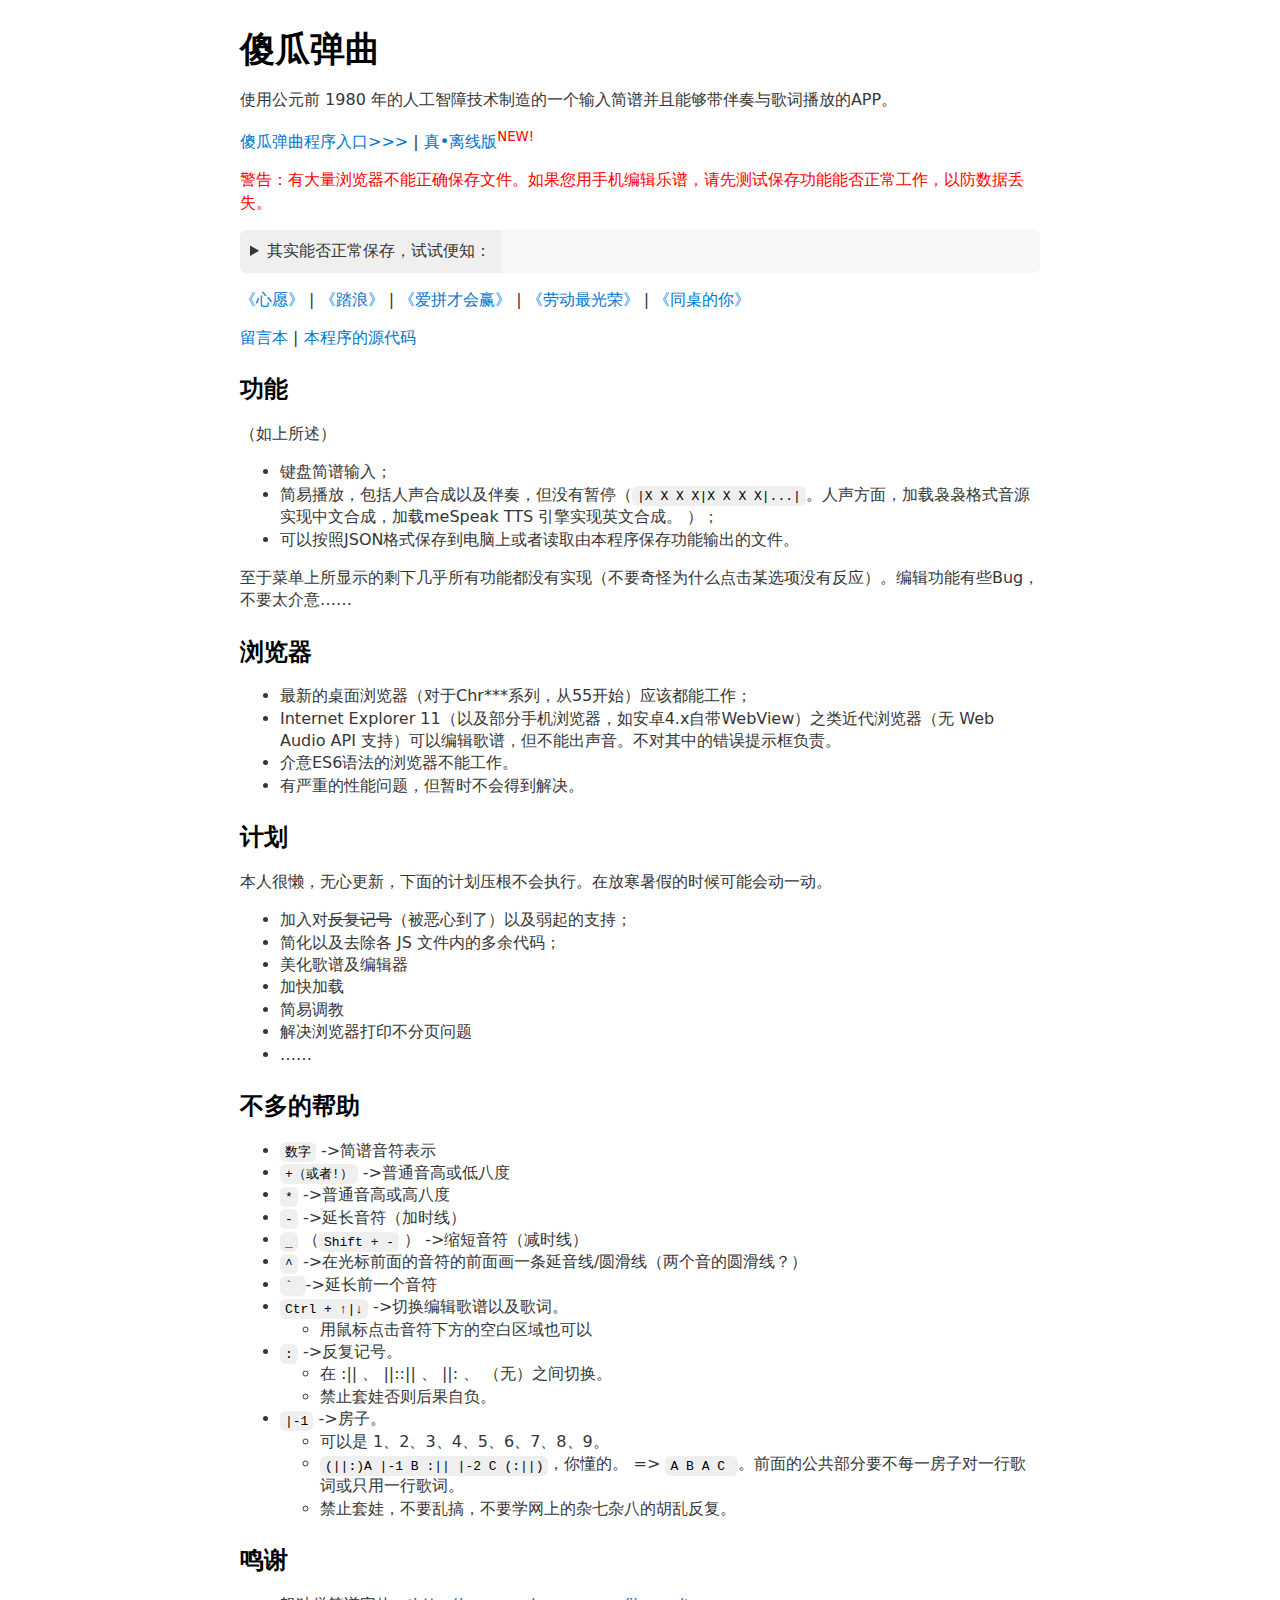
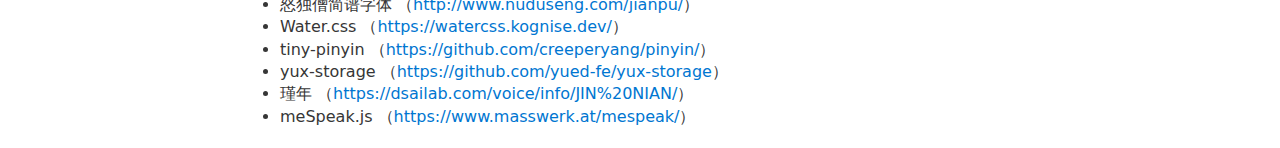
==== commit 4c0bc838: "压缩打包；换示例曲" ====
--- a/index.html
+++ b/index.html
@@ -15,7 +15,7 @@
     使用公元前 1980 年的人工智障技术制造的一个输入简谱并且能够带伴奏与歌词播放的APP。
   </p>
   <p>
-    <a href="edit.htm">傻瓜弹曲程序入口&gt;&gt;&gt;</a> | <a href="build.htm">真•离线版<sup style="color:red">NEW!</sup></a>
+    <a href="edit.htm">傻瓜弹曲程序入口&gt;&gt;&gt;</a> | <a href="pack/build.htm">真•离线版<sup style="color:red">NEW!</sup></a>
   </p>
   <p style="color:red">
     警告：有大量浏览器不能正确保存文件。如果您用手机编辑乐谱，请先测试保存功能能否正常工作，以防数据丢失。
@@ -100,9 +100,11 @@
     本人很懒，无心更新，下面的计划压根不会执行。在放寒暑假的时候可能会动一动。
   </p>
   <ul>
-    <li>加入对反复记号以及弱起的支持；</li>
+    <li>加入对<del>反复记号</del>（被恶心到了）以及弱起的支持；</li>
     <li>简化以及去除各 JS 文件内的多余代码；</li>
     <li>美化歌谱及编辑器</li>
+    <li>加快加载</li>
+    <li>简易调教</li>
     <li>解决浏览器打印不分页问题</li>
     <li>……</li>
   </ul>
@@ -139,9 +141,26 @@
     </li>
     <li>
       <code>Ctrl + ↑|↓</code>
-      -&gt;切换编辑歌谱以及歌词（不支持多段，因为无法播放）。
+      -&gt;切换编辑歌谱以及歌词。
       <ul>
         <li>用鼠标点击音符下方的空白区域也可以</li>
+      </ul>
+    </li>
+    <li>
+      <code>:</code>
+      -&gt;反复记号。
+      <ul>
+        <li>在 :|| 、 ||::|| 、 ||: 、 （无）之间切换。</li>
+        <li>禁止套娃否则后果自负。</li>
+      </ul>
+    </li>
+    <li>
+      <code>|-1</code>
+      -&gt;房子。
+      <ul>
+        <li>可以是 1、2、3、4、5、6、7、8、9。</li>
+        <li><code>(||:)A |-1 B :|| |-2 C (:||)</code>，你懂的。 => <code>A B A C </code>。前面的公共部分要不每一房子对一行歌词或只用一行歌词。</li>
+        <li>禁止套娃，不要乱搞，不要学网上的杂七杂八的胡乱反复。</li>
       </ul>
     </li>
   </ul>
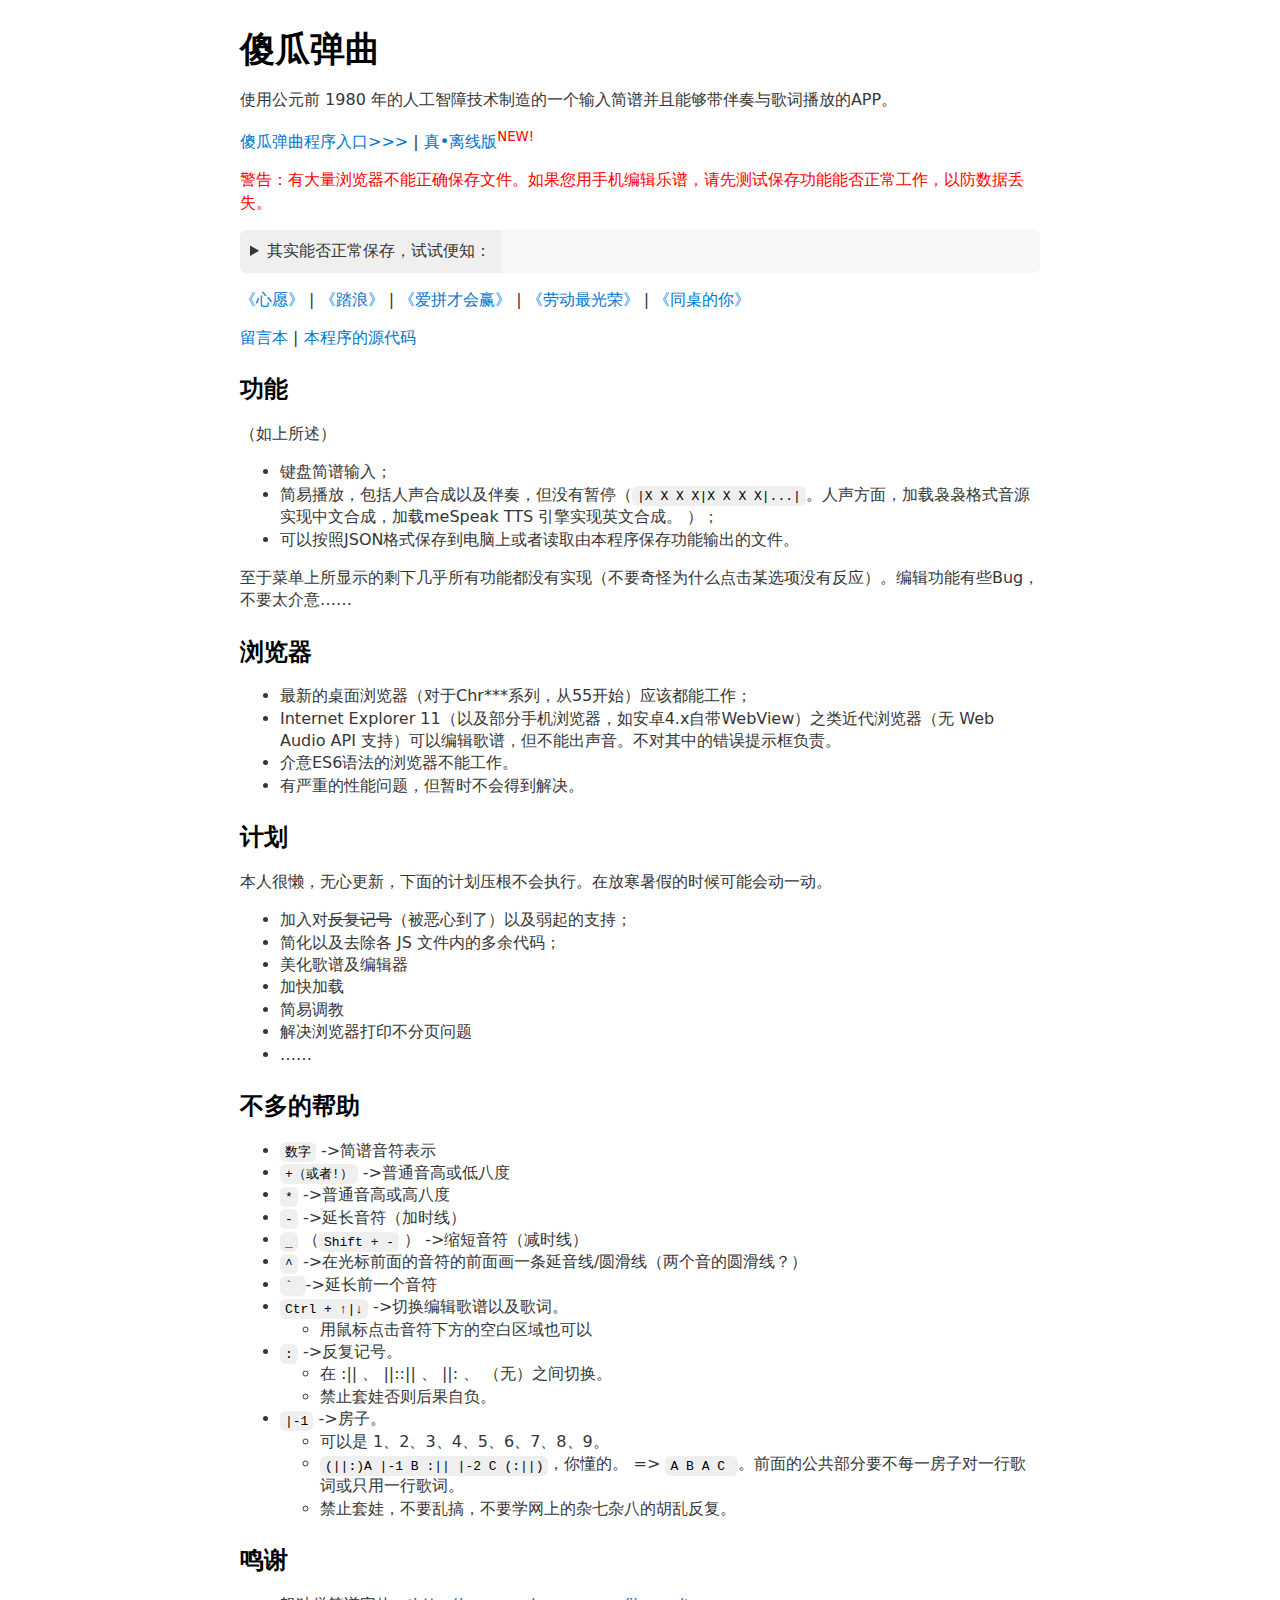
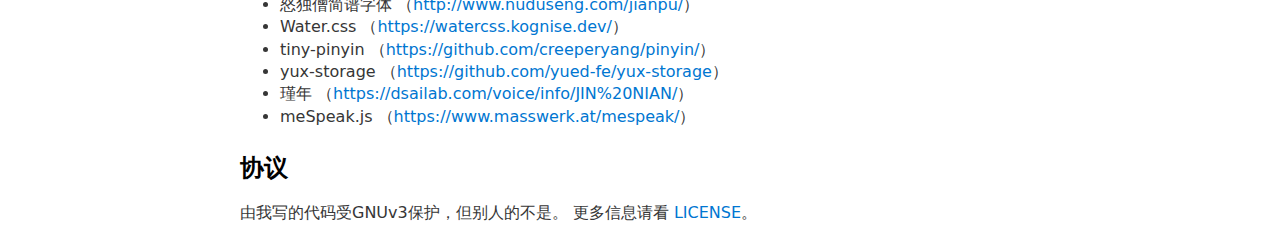
==== commit ee4e01d8: "修订反复和歌词编辑" ====
--- a/index.html
+++ b/index.html
@@ -173,5 +173,8 @@
     <li>瑾年 （<a href="https://dsailab.com/voice/info/JIN%20NIAN/">https://dsailab.com/<wbr>voice/<wbr>info/<wbr>JIN%20NIAN/</a>）</li>
     <li>meSpeak.js （<a href="https://www.masswerk.at/mespeak/">https://www.masswerk.at/<wbr>mespeak/</a>）</li>
   </ul>
+  <h2>协议</h2>
+  <p>由我写的代码受GNUv3保护，但别人的不是。
+  更多信息请看 <a href="LICENSE">LICENSE</a>。</p>
 </body>
 </html>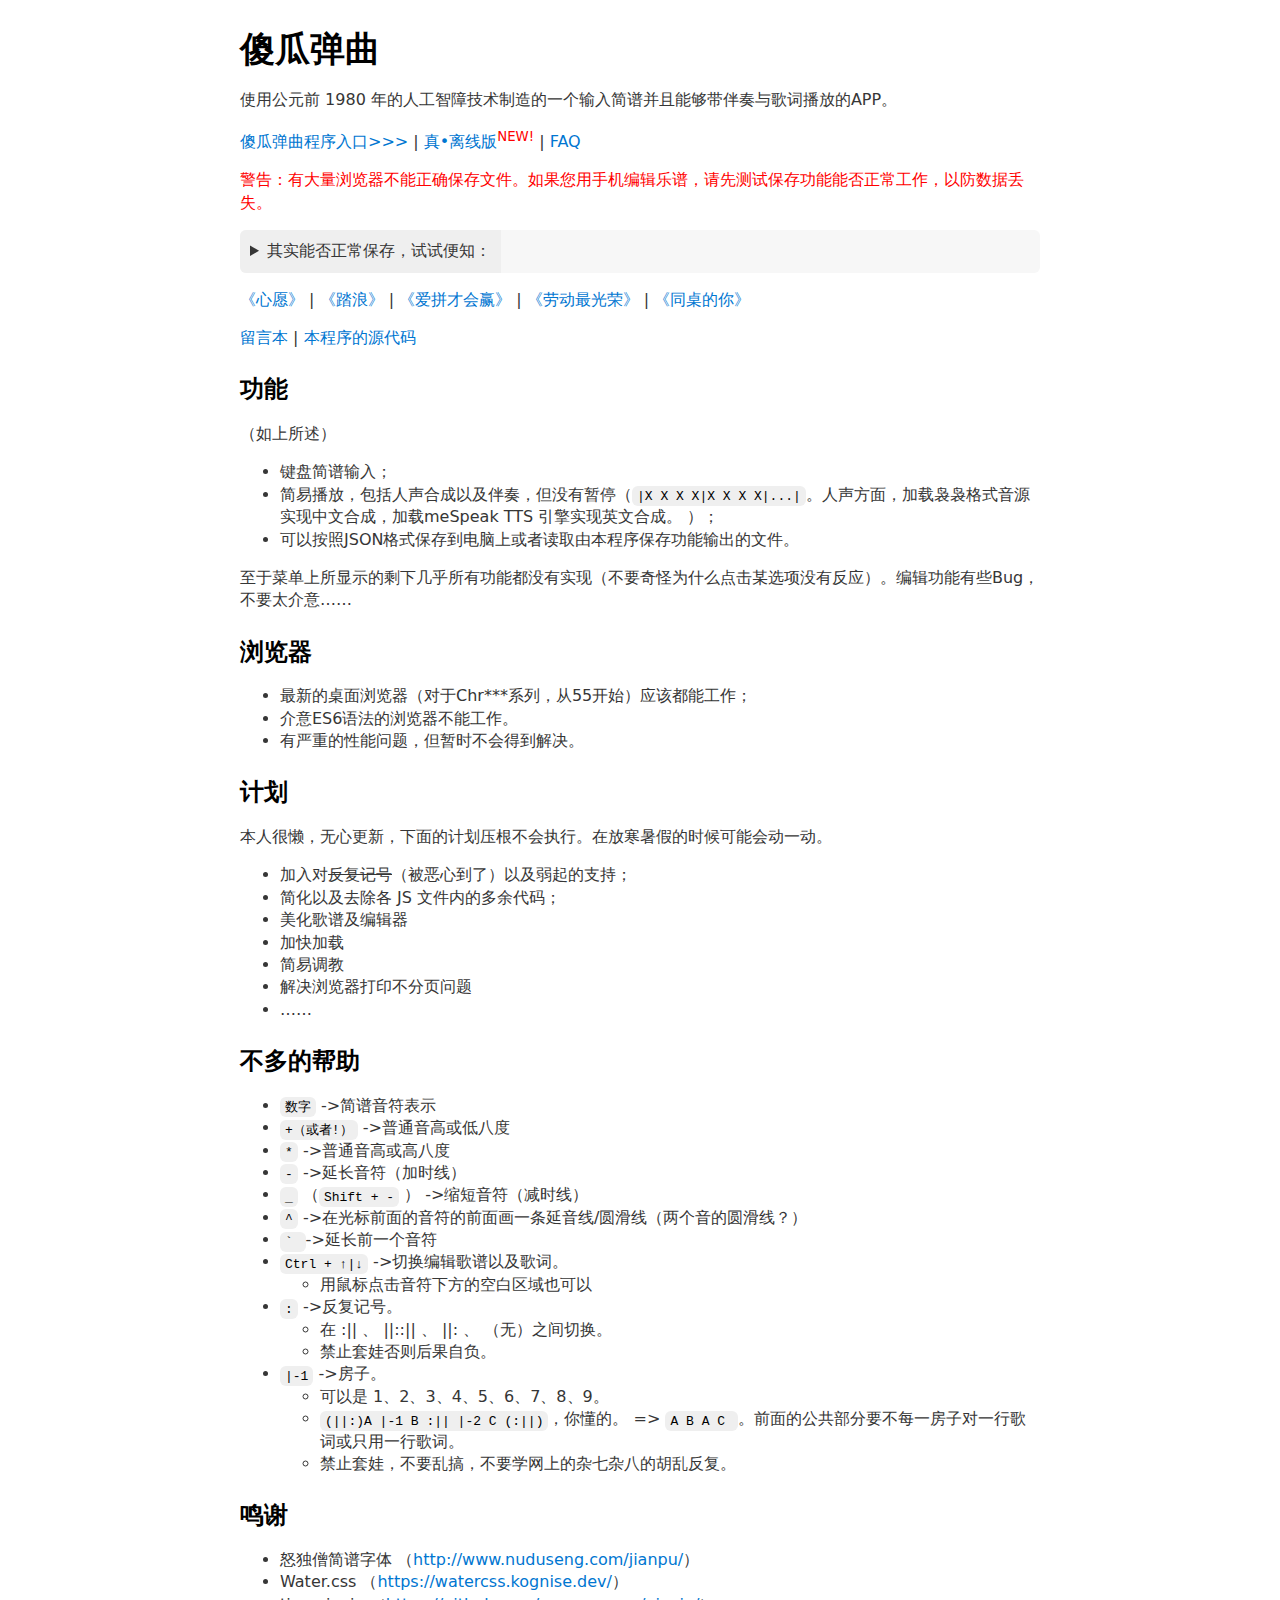
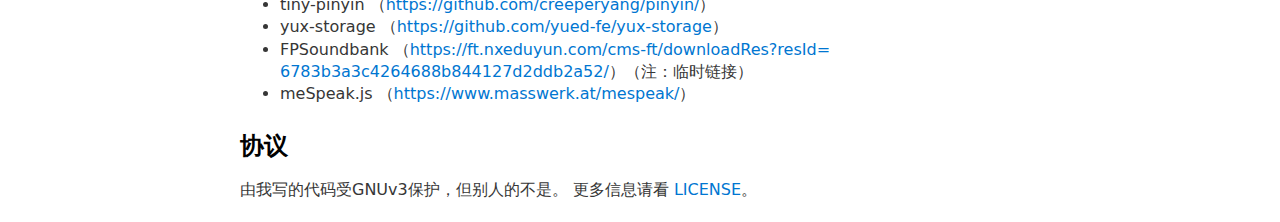
==== commit 0274f32a: "替换音源、补充文档、使用压缩音源" ====
--- a/index.html
+++ b/index.html
@@ -15,7 +15,9 @@
     使用公元前 1980 年的人工智障技术制造的一个输入简谱并且能够带伴奏与歌词播放的APP。
   </p>
   <p>
-    <a href="edit.htm">傻瓜弹曲程序入口&gt;&gt;&gt;</a> | <a href="pack/build.htm">真•离线版<sup style="color:red">NEW!</sup></a>
+    <a href="edit.htm">傻瓜弹曲程序入口&gt;&gt;&gt;</a> 
+    | <a href="pack/build.htm">真•离线版<sup style="color:red">NEW!</sup></a>
+    | <a href="faq.html">FAQ</a>
   </p>
   <p style="color:red">
     警告：有大量浏览器不能正确保存文件。如果您用手机编辑乐谱，请先测试保存功能能否正常工作，以防数据丢失。
@@ -91,7 +93,6 @@
   <h2>浏览器</h2>
   <ul>
     <li>最新的桌面浏览器（对于Chr***系列，从55开始）应该都能工作；</li>
-    <li>Internet Explorer 11（以及部分手机浏览器，如安卓4.x自带WebView）之类近代浏览器（无 Web Audio API 支持）可以编辑歌谱，但不能出声音。不对其中的错误提示框负责。</li>
     <li>介意ES6语法的浏览器不能工作。</li>
     <li>有严重的性能问题，但暂时不会得到解决。</li>
   </ul>
@@ -170,7 +171,7 @@
     <li>Water.css （<a href="https://watercss.kognise.dev/">https://watercss.kognise.dev/</a>）</li>
     <li>tiny-pinyin （<a href="https://github.com/creeperyang/pinyin/">https://github.com/<wbr>creeperyang/<wbr>pinyin/</a>）</li>
     <li>yux-storage （<a href="https://github.com/yued-fe/yux-storage">https://github.com/<wbr>yued-fe/<wbr>yux-storage</a>）</li>
-    <li>瑾年 （<a href="https://dsailab.com/voice/info/JIN%20NIAN/">https://dsailab.com/<wbr>voice/<wbr>info/<wbr>JIN%20NIAN/</a>）</li>
+    <li>FPSoundbank （<a href="https://ft.nxeduyun.com/cms-ft/downloadRes?resId=6783b3a3c4264688b844127d2ddb2a52">https://ft.nxeduyun.com/<wbr>cms-ft/<wbr>downloadRes?<wbr>resId=<wbr>6783b3a3c4264688b844127d2ddb2a52/</a>）（注：临时链接）</li>
     <li>meSpeak.js （<a href="https://www.masswerk.at/mespeak/">https://www.masswerk.at/<wbr>mespeak/</a>）</li>
   </ul>
   <h2>协议</h2>
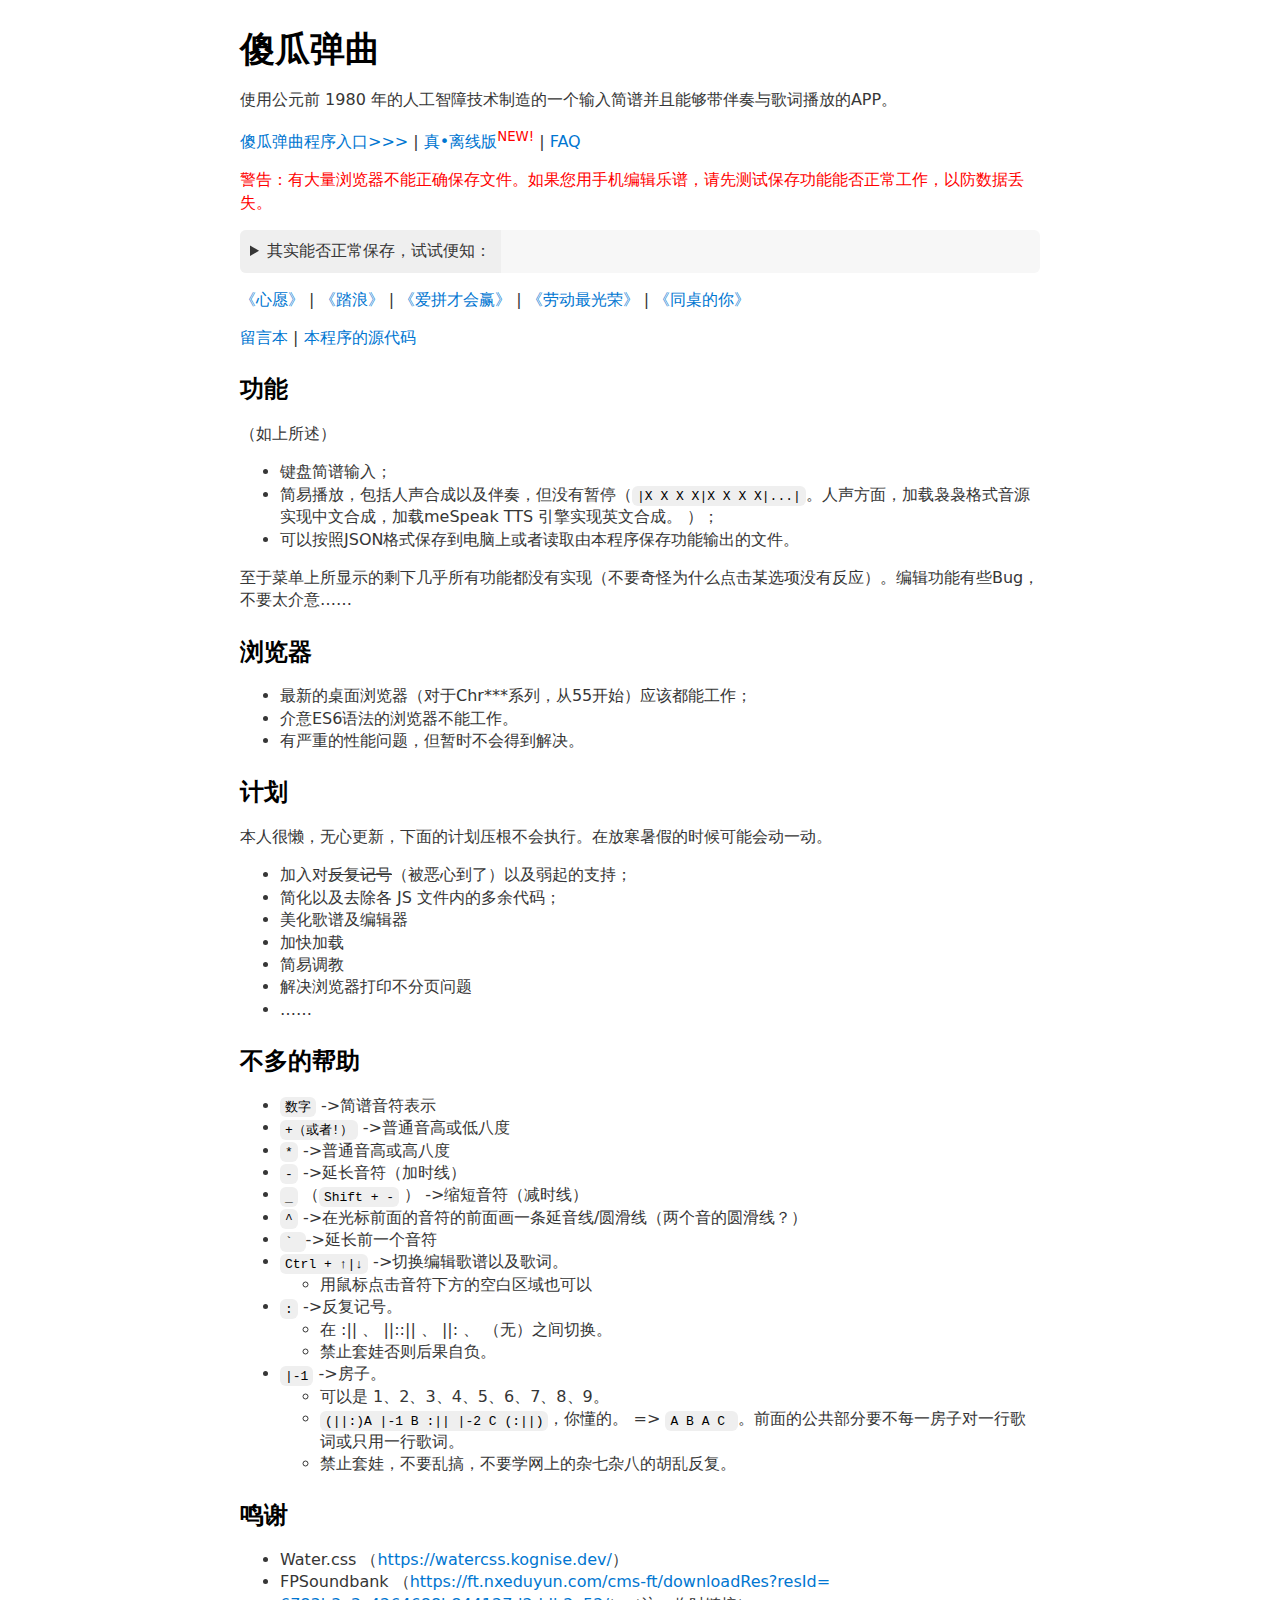
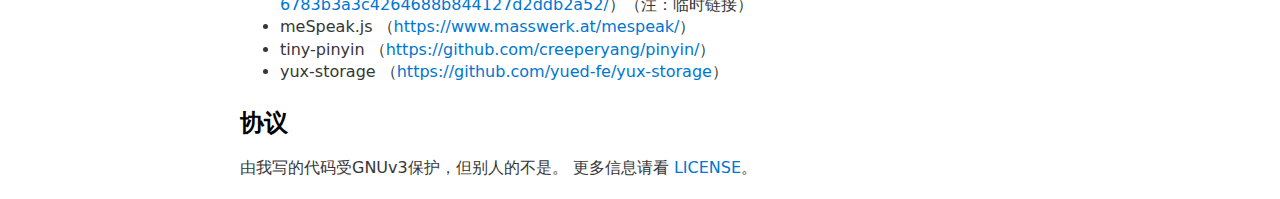
==== commit 513f0fab: "修复拼写“is.a”，撤回2周期的Hack，样式的乱写；使用更短（就差高尔夫了）的IndexedDB封装。" ====
--- a/index.html
+++ b/index.html
@@ -167,12 +167,11 @@
   </ul>
   <h2>鸣谢</h2>
   <ul>
-    <li>怒独僧简谱字体 （<a href="http://www.nuduseng.com/jianpu/">http://www.nuduseng.com/<wbr>jianpu/</a>）</li>
     <li>Water.css （<a href="https://watercss.kognise.dev/">https://watercss.kognise.dev/</a>）</li>
+    <li>FPSoundbank （<a href="https://ft.nxeduyun.com/cms-ft/downloadRes?resId=6783b3a3c4264688b844127d2ddb2a52">https://ft.nxeduyun.com/<wbr>cms-ft/<wbr>downloadRes?<wbr>resId=<wbr>6783b3a3c4264688b844127d2ddb2a52/</a>）（注：临时链接）</li>
+    <li>meSpeak.js （<a href="https://www.masswerk.at/mespeak/">https://www.masswerk.at/<wbr>mespeak/</a>）</li>
     <li>tiny-pinyin （<a href="https://github.com/creeperyang/pinyin/">https://github.com/<wbr>creeperyang/<wbr>pinyin/</a>）</li>
     <li>yux-storage （<a href="https://github.com/yued-fe/yux-storage">https://github.com/<wbr>yued-fe/<wbr>yux-storage</a>）</li>
-    <li>FPSoundbank （<a href="https://ft.nxeduyun.com/cms-ft/downloadRes?resId=6783b3a3c4264688b844127d2ddb2a52">https://ft.nxeduyun.com/<wbr>cms-ft/<wbr>downloadRes?<wbr>resId=<wbr>6783b3a3c4264688b844127d2ddb2a52/</a>）（注：临时链接）</li>
-    <li>meSpeak.js （<a href="https://www.masswerk.at/mespeak/">https://www.masswerk.at/<wbr>mespeak/</a>）</li>
   </ul>
   <h2>协议</h2>
   <p>由我写的代码受GNUv3保护，但别人的不是。
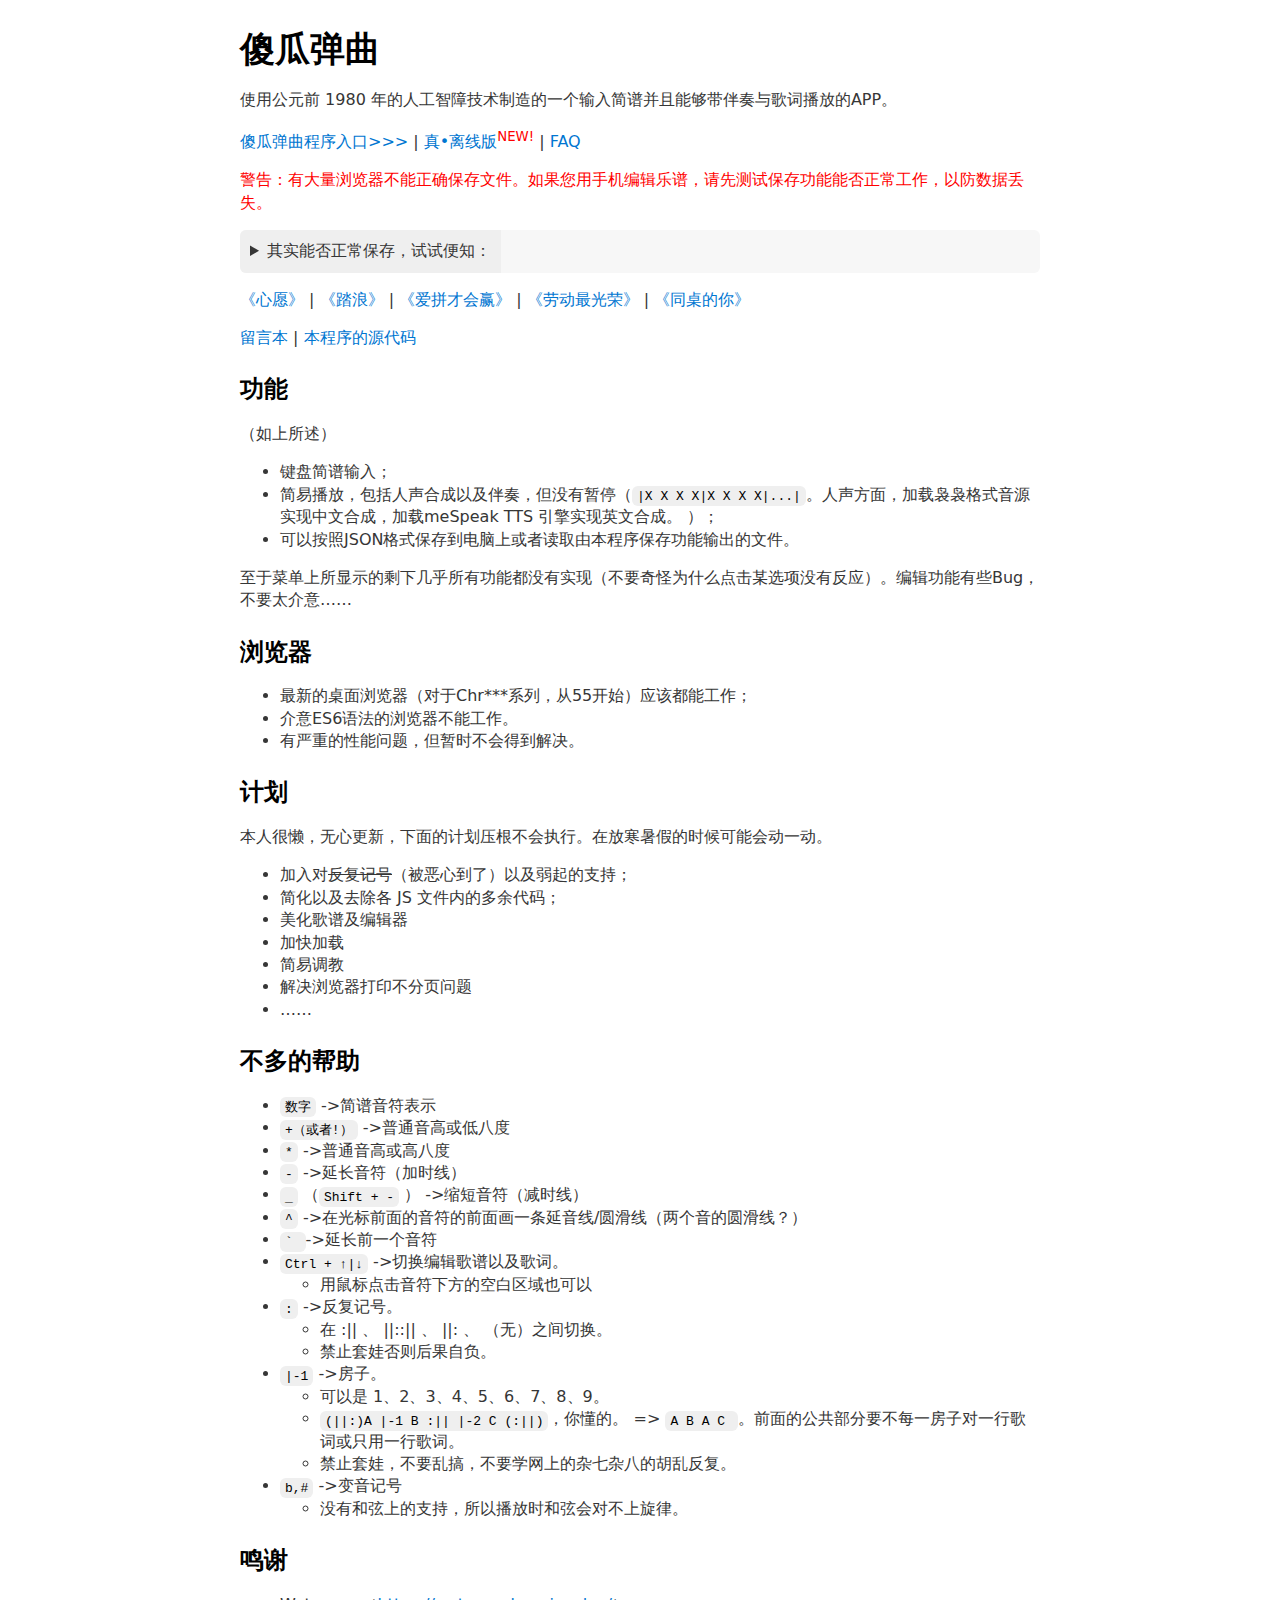
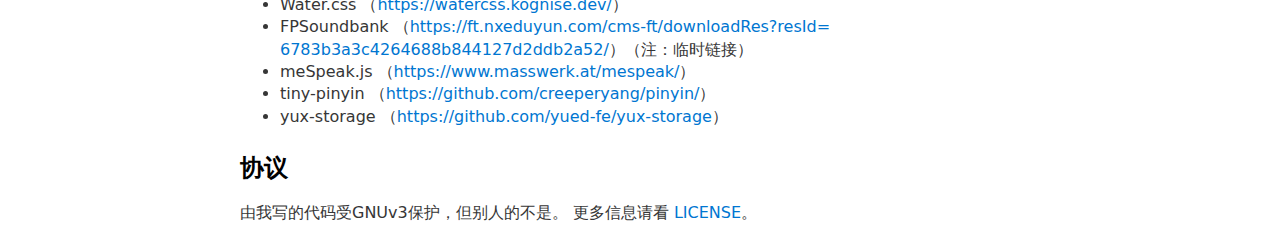
==== commit d6199060: "Music.js Player.js index.html style.css: 引入升降号的显示、输入与播放。 Music.js 修改“matchesSelector”的Shim Music.js " ====
--- a/index.html
+++ b/index.html
@@ -164,6 +164,13 @@
         <li>禁止套娃，不要乱搞，不要学网上的杂七杂八的胡乱反复。</li>
       </ul>
     </li>
+	<li>
+	<code>b,#</code>
+	-&gt;变音记号
+	<ul>
+		<li>没有和弦上的支持，所以播放时和弦会对不上旋律。</li>
+	</ul>
+	</li>
   </ul>
   <h2>鸣谢</h2>
   <ul>
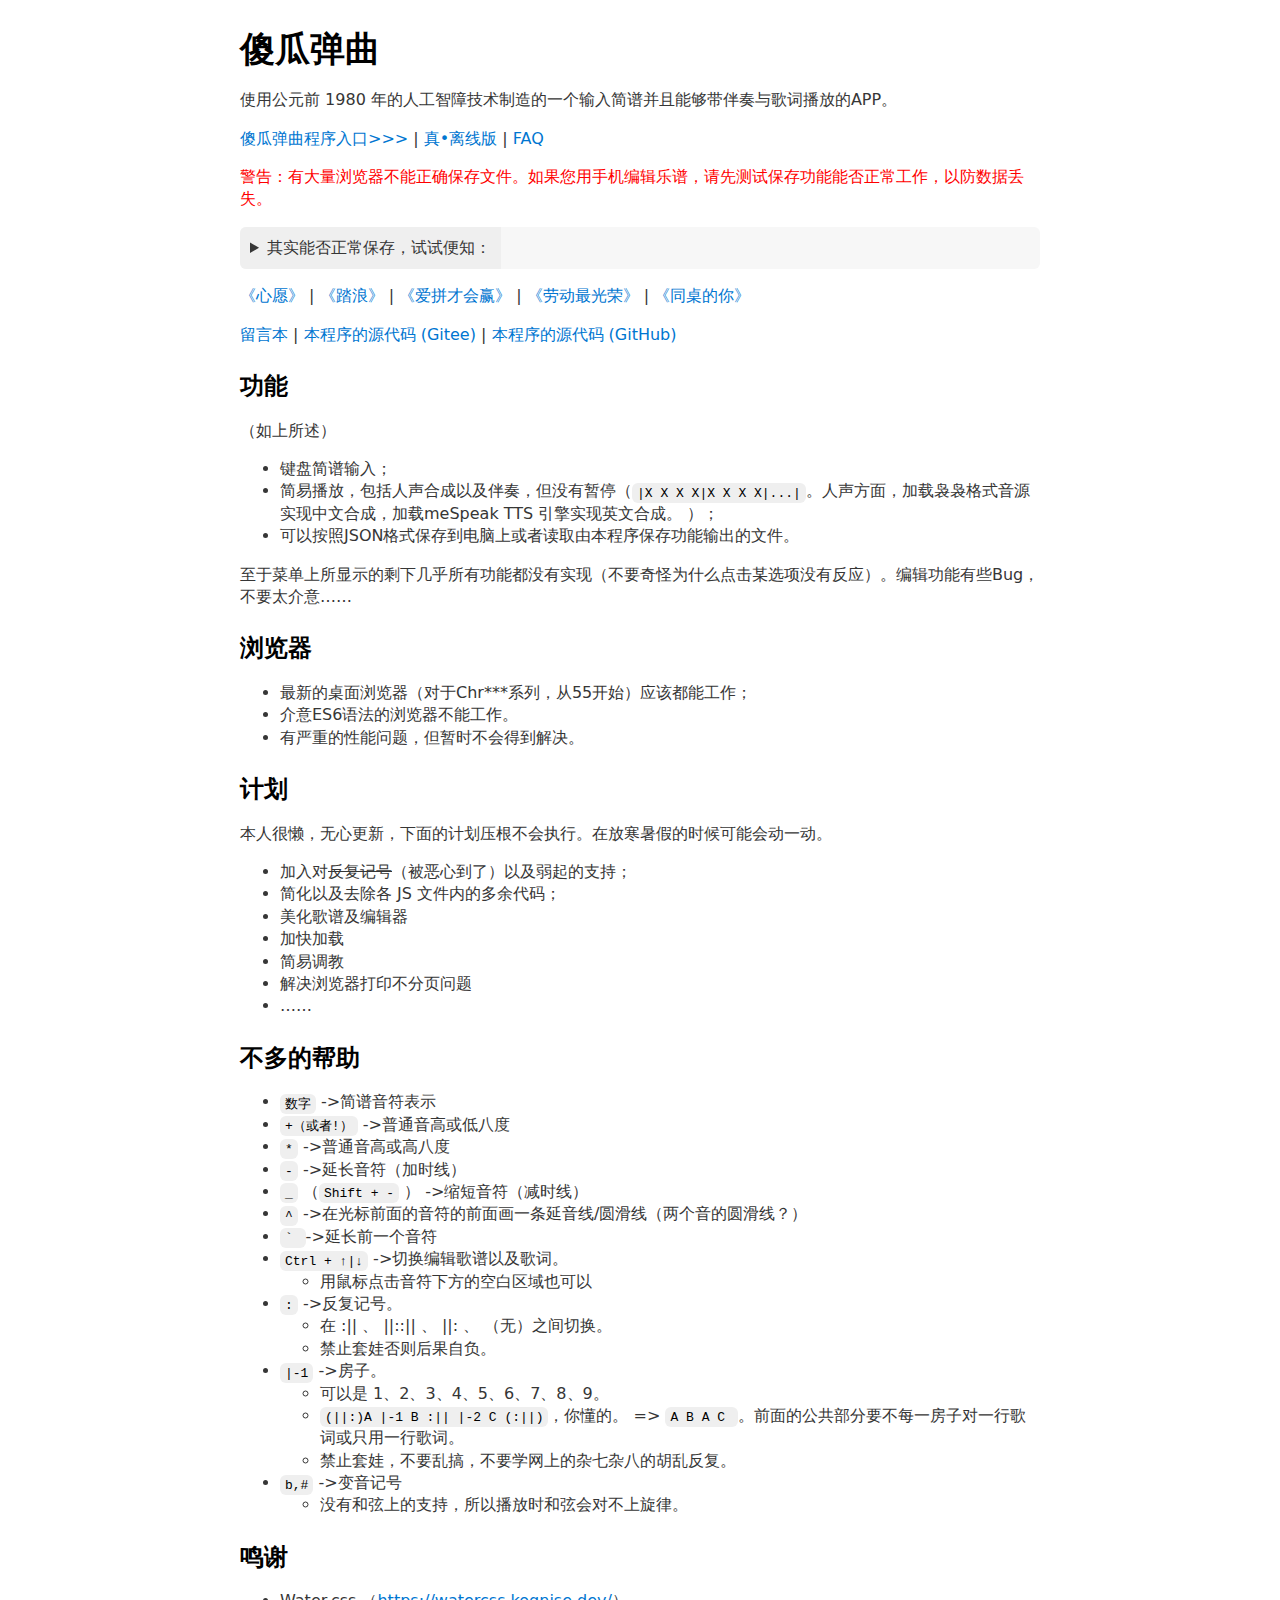
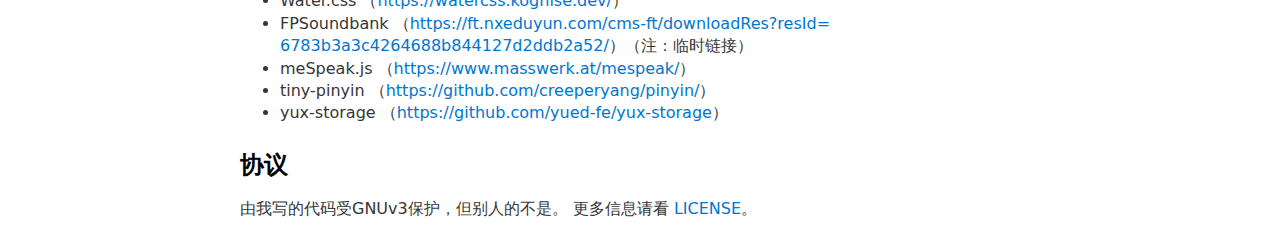
==== commit 77bfcb65: "文辞/停止支持部分浏览器" ====
--- a/index.html
+++ b/index.html
@@ -16,7 +16,7 @@
   </p>
   <p>
     <a href="edit.htm">傻瓜弹曲程序入口&gt;&gt;&gt;</a> 
-    | <a href="pack/build.htm">真•离线版<sup style="color:red">NEW!</sup></a>
+    | <a href="pack/build.htm">真•离线版</a>
     | <a href="faq.html">FAQ</a>
   </p>
   <p style="color:red">
@@ -73,7 +73,7 @@
 
   </p>
   <p>
-    <a href="http://users.smartgb.com/g/g.php?a=s&i=g18-84768-1a">留言本</a> | <a href="http://gitee.com/asdfqw/FoolPlay">本程序的源代码</a>
+    <a href="http://users.smartgb.com/g/g.php?a=s&i=g18-84768-1a">留言本</a> | <a href="http://gitee.com/asdfqw/FoolPlay">本程序的源代码 (Gitee)</a> | <a href="http://github.com/14725/FoolPlay">本程序的源代码 (GitHub)</a>
   </p>
   <h2>功能</h2>
   <p>
